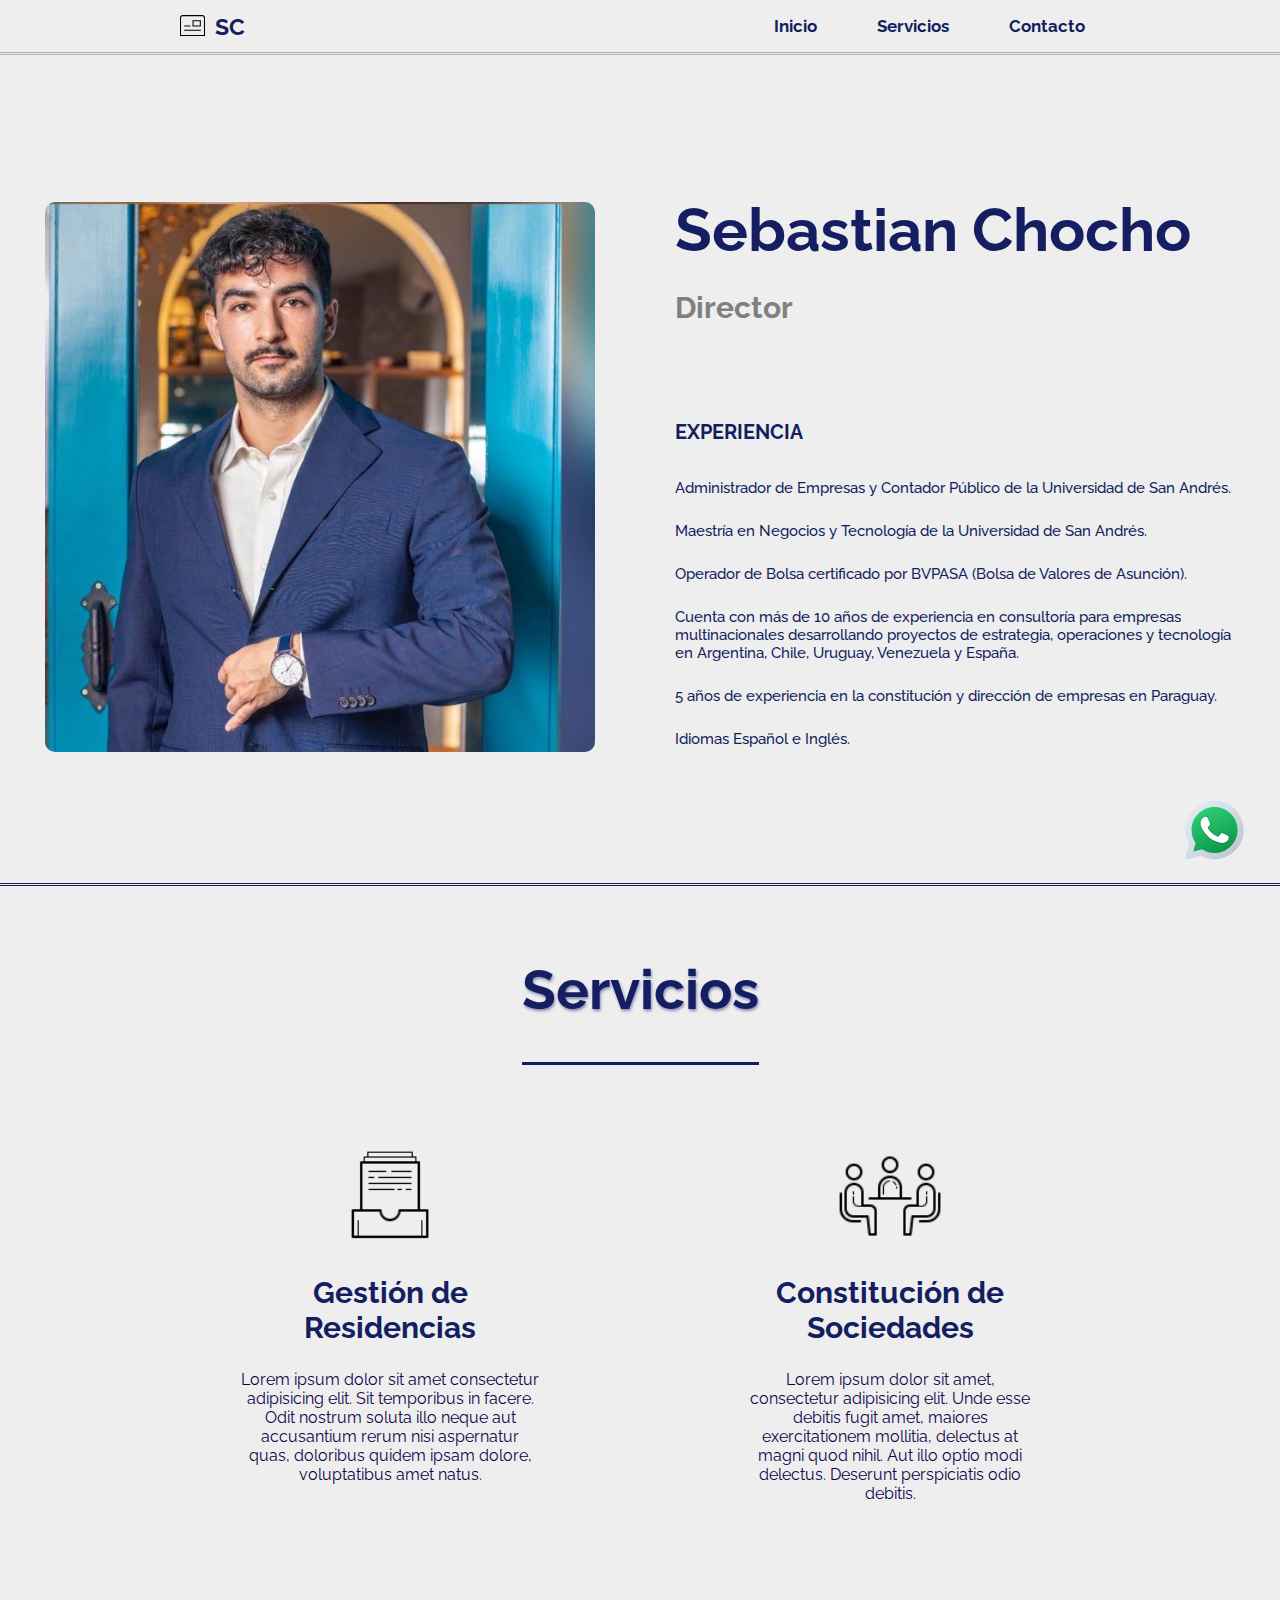
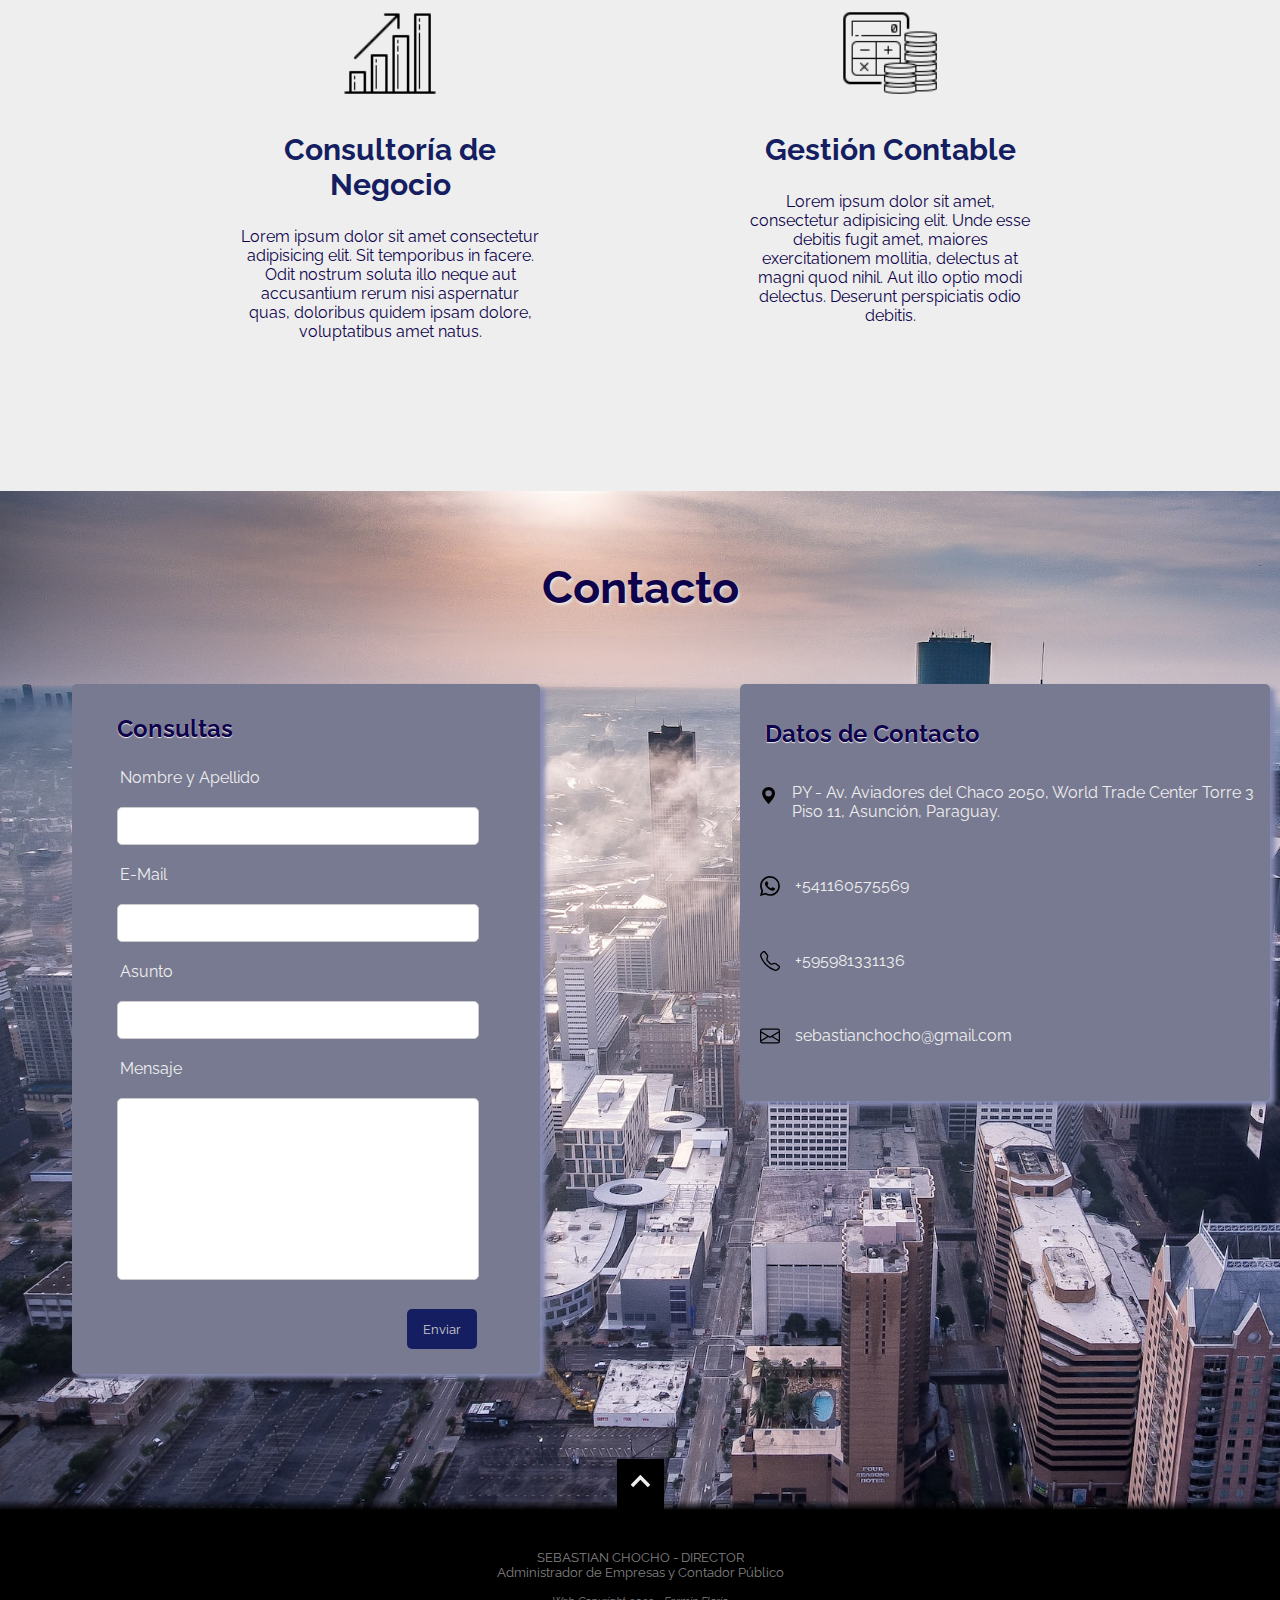
==== index.html @ a3e0e526 "primer commit web sebi" ====
<!DOCTYPE html>
<html lang="es">
	<head>
		<meta charset="UTF-8" />
		<meta http-equiv="X-UA-Compatible" content="IE=edge" />
		<meta name="viewport" content="width=device-width, initial-scale=1.0" />
		<link rel="preconnect" href="https://fonts.googleapis.com" />
		<link rel="preconnect" href="https://fonts.gstatic.com" crossorigin />
		<link
			href="https://fonts.googleapis.com/css2?family=Raleway:ital,wght@0,200;0,300;0,400;0,500;0,600;0,700;1,200;1,600&display=swap"
			rel="stylesheet"
		/>
		<link rel="stylesheet" href="./css/style.css" />
		<title>Sebastian Chocho</title>
	</head>
	<body class="">
		<header class="header">
			<div class="logo_container">
				<svg
					xmlns="http://www.w3.org/2000/svg"
					id="Layer_1"
					data-name="Layer 1"
					viewBox="0 0 24 24"
					width="25"
					height="25"
					class="main_logo"
				>
					<path
						d="M24,22H0V4.5c0-1.378,1.122-2.5,2.5-2.5H21.5c1.378,0,2.5,1.122,2.5,2.5V22ZM1,21H23V4.5c0-.827-.673-1.5-1.5-1.5H2.5c-.827,0-1.5,.673-1.5,1.5V21ZM20,13H12V7h8v6Zm-7-1h6v-4h-6v4Zm-3,0H4v1h6v-1Zm10,4H4v1H20v-1Z"
					/>
				</svg>
				<h3 class="name_header">SC</h3>
			</div>
			<nav>
				<li><a href="#">Inicio</a></li>
				<li><a href="#anchor_service">Servicios</a></li>
				<li><a href="#anchor_contact">Contacto</a></li>
			</nav>
		</header>
		<main>
		<div class="index_about container">
			<div class="index_col_1">
				<div class="index_img">
					<img
						class="img_sebi"
						src="img/img_sebi_2.jpg"
						alt="img_sebi"
					/>
				</div>
			</div>
			<div class="index_col_2">
				<div class="col_2_wrapper">
					<div class="name_wrapper">
						<h1 class="main_name">Sebastian Chocho</h1>
						<h3 class="name_status">Director</h3>
					</div>
					<div class="index_description">
						<p class="description_title">Experiencia</p>
						<p class="resume_text">
							Administrador de Empresas y Contador Público de la
							Universidad de San Andrés.
						</p>
						<p class="resume_text">
							Maestría en Negocios y Tecnología de la Universidad
							de San Andrés.
						</p>
						<p class="resume_text">
							Operador de Bolsa certificado por BVPASA (Bolsa de
							Valores de Asunción).
						</p>
						<p class="resume_text">
							Cuenta con más de 10 años de experiencia en
							consultoría para empresas multinacionales
							desarrollando proyectos de estrategia, operaciones y
							tecnología en Argentina, Chile, Uruguay, Venezuela y
							España.
						</p>
						<p class="resume_text">
							5 años de experiencia en la constitución y dirección
							de empresas en Paraguay.
						</p>

						<p class="resume_text">Idiomas Español e Inglés.</p>
					</div>
				</div>
			</div>

			<a
				href="https://wa.me/541160575569"
				target="_blank"
				id="anchor_service"
			>
				<svg
					class="logo_whatsapp"
					xmlns="http://www.w3.org/2000/svg"
					viewBox="0 0 48 48"
					width="70px"
					height="70px"
					fill-rule="evenodd"
					clip-rule="evenodd"
				>
					<linearGradient
						id="k87TA_gnBJ8uBlK4qfs8ia"
						x1="6.718"
						x2="35.097"
						y1="12.801"
						y2="41.18"
						gradientUnits="userSpaceOnUse"
					>
						<stop offset="0" stop-color="#dfe9f2" />
						<stop offset=".391" stop-color="#d6e0e9" />
						<stop offset="1" stop-color="#bfc8d1" />
					</linearGradient>
					<path
						fill="url(#k87TA_gnBJ8uBlK4qfs8ia)"
						d="M37.848,9.86C34.073,6.083,29.052,4.002,23.709,4C12.693,4,3.727,12.962,3.722,23.979 c-0.001,3.367,0.849,6.685,2.461,9.622L3.598,43.04c-0.094,0.345,0.002,0.713,0.254,0.967c0.19,0.192,0.447,0.297,0.711,0.297 c0.085,0,0.17-0.011,0.254-0.033l9.687-2.54c2.828,1.468,5.998,2.243,9.197,2.244c11.024,0,19.99-8.963,19.995-19.98 C43.698,18.656,41.621,13.636,37.848,9.86z"
					/>
					<linearGradient
						id="k87TA_gnBJ8uBlK4qfs8ib"
						x1="15.389"
						x2="28.863"
						y1="10.726"
						y2="39.265"
						gradientUnits="userSpaceOnUse"
					>
						<stop offset="0" stop-color="#2ecc75" />
						<stop offset="1" stop-color="#0b964a" />
					</linearGradient>
					<path
						fill="url(#k87TA_gnBJ8uBlK4qfs8ib)"
						d="M34.871,12.832c-2.98-2.982-6.941-4.625-11.157-4.626c-8.704,0-15.783,7.076-15.787,15.774 c-0.001,2.981,0.833,5.883,2.413,8.396l0.376,0.597l-1.595,5.821l5.973-1.566l0.577,0.342c2.422,1.438,5.2,2.198,8.032,2.199h0.006 c8.698,0,15.777-7.077,15.78-15.776C39.49,19.778,37.851,15.814,34.871,12.832z"
					/>
					<path
						d="M28.893,33.879c-0.995,0-2.354-0.254-5.087-1.331c-3.06-1.208-6.066-3.83-8.464-7.384l-0.077-0.113 c-0.642-0.857-2.132-3.107-2.132-5.5c0-2.58,1.288-3.953,1.838-4.54l0.085-0.091C15.815,14.089,16.709,14,17.058,14 c0.369,0.004,0.682,0,0.953,0.012c0.654,0.026,1.399,0.215,1.936,1.409l0,0c0.25,0.558,0.676,1.605,1.009,2.426 c0.213,0.527,0.386,0.955,0.439,1.069c0.294,0.586,0.308,1.167,0.036,1.714l-0.065,0.133c-0.128,0.262-0.261,0.533-0.544,0.863 l-0.235,0.282c-0.162,0.197-0.325,0.393-0.47,0.545c0.389,0.641,1.206,1.856,2.331,2.86c1.394,1.241,2.588,1.76,3.229,2.039 c0.127,0.055,0.233,0.102,0.317,0.142c0.405-0.47,1.072-1.271,1.302-1.614c0.77-1.156,1.877-0.755,2.24-0.622 c0.569,0.206,3.323,1.576,3.35,1.589l0.255,0.125c0.419,0.203,0.813,0.394,1.062,0.808c0.395,0.661,0.176,2.073-0.193,3.105 c-0.534,1.503-2.828,2.805-4.054,2.915l-0.226,0.024C29.465,33.855,29.196,33.879,28.893,33.879z M17.216,16 c-0.14,0-0.385-0.058-0.686,0.27l-0.101,0.109c-0.453,0.483-1.297,1.383-1.297,3.172c0,1.843,1.326,3.757,1.732,4.3 c0.027,0.036,0.071,0.101,0.135,0.194c2.175,3.223,4.853,5.582,7.541,6.642c3.384,1.335,4.253,1.234,4.956,1.151l0.278-0.03 c0.609-0.055,2.122-0.951,2.351-1.594c0.209-0.585,0.276-1.087,0.287-1.374c-0.044-0.021-0.092-0.043-0.143-0.067l-0.283-0.139 c-0.637-0.32-2.779-1.366-3.131-1.495c-0.442,0.608-1.262,1.565-1.479,1.814c-0.407,0.467-1.127,0.909-2.229,0.354 c-0.066-0.033-0.156-0.071-0.268-0.12c-0.691-0.301-2.13-0.926-3.763-2.38c-1.469-1.311-2.474-2.904-2.838-3.529 c-0.445-0.761-0.322-1.495,0.366-2.18c0.12-0.12,0.257-0.291,0.397-0.46l0.262-0.314c0.118-0.137,0.161-0.226,0.267-0.441 l0.035-0.071c-0.092-0.204-0.278-0.659-0.502-1.213c-0.323-0.797-0.736-1.815-0.979-2.357v0c-0.065-0.144-0.114-0.215-0.138-0.245 c0.005,0.015-0.029,0.016-0.058,0.014C17.706,16,17.463,16,17.216,16z M32.407,28.615L32.407,28.615L32.407,28.615z M19.642,19.736 L19.642,19.736L19.642,19.736z"
						opacity=".05"
					/>
					<path
						d="M28.889,33.384c-0.846,0-2.155-0.22-4.899-1.302c-2.967-1.17-5.891-3.727-8.233-7.198l-0.087-0.128 c-0.616-0.822-2.037-2.962-2.037-5.206c0-2.382,1.193-3.654,1.703-4.198l0.089-0.096c0.625-0.683,1.351-0.756,1.634-0.756 c0.377,0.003,0.667,0,0.931,0.012c0.492,0.02,1.057,0.124,1.502,1.114l0,0c0.249,0.554,0.671,1.594,1.001,2.409 c0.225,0.555,0.405,1.002,0.452,1.097c0.082,0.165,0.338,0.674,0.039,1.275l-0.067,0.136c-0.125,0.255-0.233,0.476-0.475,0.758 L20.2,21.59c-0.173,0.21-0.346,0.419-0.496,0.569c-0.216,0.215-0.216,0.215-0.13,0.362c0.328,0.563,1.232,1.998,2.541,3.165 c1.453,1.295,2.696,1.834,3.363,2.124c0.144,0.062,0.259,0.113,0.344,0.156c0.293,0.146,0.323,0.116,0.427-0.002 c0.288-0.328,1.168-1.364,1.463-1.807c0.554-0.83,1.269-0.57,1.654-0.431c0.506,0.184,3.039,1.437,3.296,1.566l0.262,0.128 c0.38,0.184,0.68,0.329,0.852,0.614c0.254,0.426,0.149,1.603-0.235,2.681c-0.488,1.371-2.646,2.497-3.628,2.585l-0.239,0.026 C29.441,33.354,29.196,33.384,28.889,33.384z M17.201,15.5c-0.026,0-0.052,0-0.078,0c-0.183,0-0.595,0.031-0.962,0.432l-0.097,0.104 c-0.465,0.496-1.432,1.528-1.432,3.514c0,1.943,1.281,3.864,1.832,4.6c0.025,0.033,0.064,0.09,0.121,0.174 c2.231,3.306,4.991,5.73,7.772,6.828c3.505,1.382,4.445,1.271,5.197,1.183l0.267-0.029c0.693-0.062,2.451-1.013,2.776-1.925 c0.333-0.932,0.347-1.71,0.296-1.877c0.007,0.006-0.232-0.098-0.405-0.182l-0.276-0.136c-0.623-0.313-2.806-1.381-3.188-1.52 c-0.36-0.13-0.361-0.133-0.48,0.046c-0.349,0.521-1.32,1.657-1.542,1.91c-0.642,0.735-1.384,0.359-1.629,0.236 c-0.072-0.036-0.171-0.078-0.293-0.131c-0.668-0.291-2.057-0.895-3.63-2.296c-1.416-1.262-2.387-2.803-2.739-3.407 c-0.476-0.814,0.059-1.347,0.287-1.574c0.13-0.13,0.28-0.313,0.431-0.497l0.255-0.306c0.159-0.186,0.226-0.322,0.336-0.547 l0.07-0.143c0.049-0.098,0.058-0.189-0.04-0.383c-0.052-0.104-0.245-0.578-0.483-1.167c-0.326-0.803-0.741-1.829-0.987-2.374l0,0 c-0.229-0.509-0.363-0.515-0.632-0.525C17.717,15.5,17.461,15.5,17.201,15.5z"
						opacity=".07"
					/>
					<path
						fill="#fff"
						fill-rule="evenodd"
						d="M19.035,15.831c-0.355-0.79-0.729-0.806-1.068-0.82 C17.69,14.999,17.374,15,17.058,15s-0.83,0.119-1.265,0.594c-0.435,0.475-1.661,1.622-1.661,3.956s1.7,4.59,1.937,4.906 c0.237,0.316,3.282,5.259,8.104,7.161c4.007,1.58,4.823,1.266,5.693,1.187c0.87-0.079,2.807-1.147,3.202-2.255 c0.395-1.108,0.395-2.057,0.277-2.255c-0.119-0.198-0.435-0.316-0.909-0.554s-2.807-1.385-3.242-1.543 c-0.435-0.158-0.751-0.237-1.068,0.238c-0.316,0.474-1.225,1.543-1.502,1.859c-0.277,0.317-0.554,0.357-1.028,0.119 c-0.474-0.238-2.002-0.738-3.815-2.354c-1.41-1.257-2.362-2.81-2.639-3.285c-0.277-0.474-0.03-0.731,0.208-0.968 c0.213-0.213,0.474-0.554,0.712-0.831c0.237-0.277,0.316-0.475,0.474-0.791c0.158-0.317,0.079-0.594-0.04-0.831 C20.379,19.115,19.457,16.769,19.035,15.831z"
						clip-rule="evenodd"
					/>
				</svg>
			</a>
		</div>

		<div class="service_container container">
			<div class="service_header_container" id="anchor_service">
				<h1 class="service_header only_bottom">Servicios</h1>
			</div>
			<div class="service_grid">
					<div class="service_wrapper_1 service_wrapper">
						<div class="service_title">
							<img
								class="img_service"
								src="./img/img_residencia1.png"
								alt="img_residencia"
							/>
							<h2 class="service_name">Gestión de Residencias</h2>
						</div>
						<div class="service_info">
							<p class="service_text">
								Lorem ipsum dolor sit amet consectetur
								adipisicing elit. Sit temporibus in facere. Odit
								nostrum soluta illo neque aut accusantium rerum
								nisi aspernatur quas, doloribus quidem ipsam
								dolore, voluptatibus amet natus.
							</p>
						</div>
					</div>
					<div class="service_wrapper_2 service_wrapper">
						<div class="service_title">
							<img
								class="img_service"
								src="./img/img_sociedad.png"
								alt="img_sociedad"
							/>
							<h2 class="service_name">Constitución de Sociedades</h2>
						</div>
						<div class="service_info">
							<p class="service_text">
								Lorem ipsum dolor sit amet, consectetur
								adipisicing elit. Unde esse debitis fugit amet,
								maiores exercitationem mollitia, delectus at
								magni quod nihil. Aut illo optio modi delectus.
								Deserunt perspiciatis odio debitis.
							</p>
						</div>
					</div>
					<div class="service_wrapper_3 service_wrapper">
						<div class="service_title">
							<img
								class="img_service"
								src="./img/img_consultoria.png"
								alt="img_consultoria"
							/>
							<h2 class="service_name">Consultoría de Negocio</h2>
						</div>
						<div class="service_info">
							<p class="service_text">
								Lorem ipsum dolor sit amet consectetur
								adipisicing elit. Sit temporibus in facere. Odit
								nostrum soluta illo neque aut accusantium rerum
								nisi aspernatur quas, doloribus quidem ipsam
								dolore, voluptatibus amet natus.
							</p>
						</div>
					</div>
					<div class="service_wrapper_4 service_wrapper">
						<div class="service_title">
							<img
								class="img_service"
								src="./img/img_gestion_contable.png"
								alt="img_contable"
							/>
							<h2 class="service_name">Gestión Contable</h2>
						</div>
						<div class="service_info">
							<p class="service_text">
								Lorem ipsum dolor sit amet, consectetur
								adipisicing elit. Unde esse debitis fugit amet,
								maiores exercitationem mollitia, delectus at
								magni quod nihil. Aut illo optio modi delectus.
								Deserunt perspiciatis odio debitis.
							</p>
						</div>
					</div>
				</div>
			</div>
		</div>
		<div class="contact_container container is_full_bleed" id="anchor_contact">
			<div class="contact_title_container" >
				<h1 class="contact_title only_bottom">Contacto</h1>
			</div>
			<div class="contact_form">
				<form action="send_email.php" method="post">
					<h2 class="contact_data_title2">Consultas</h2>
					<label for="name">Nombre y Apellido</label>
					<input
						class="field"
						type="text"
						id="name"
						name="name"
						required
					/>
					<label for="email">E-Mail</label>
					<input
						class="field"
						type="email"
						id="email"
						name="email"
						required
					/>
					<label for="subject">Asunto</label>
					<input
						class="field"
						type="text"
						id="subject"
						name="subject"
						required
					/>
					<label for="message">Mensaje</label>
					<textarea
						class="field"
						name="message"
						id="message"
						cols="30"
						rows="10"
					></textarea>
					<div class="btn_wrapper">
						<button class="btn" type="submit">Enviar</button>
					</div>
				</form>
			</div>
			<div class="contact_adress">
				<div class="adress_wrapper">
					<h2 class="contact_data_title">Datos de Contacto</h2>
					<div class="contact_info">
						<svg
							xmlns="http://www.w3.org/2000/svg"
							width="25"
							height="25"
							fill="currentColor"
							class="bi bi-geo-alt-fill"
							viewBox="0 0 16 16"
						>
							<path
								d="M8 16s6-5.686 6-10A6 6 0 0 0 2 6c0 4.314 6 10 6 10zm0-7a3 3 0 1 1 0-6 3 3 0 0 1 0 6z"
							/>
						</svg>
						<p>
							PY - Av. Aviadores del Chaco 2050, World Trade
							Center Torre 3 Piso 11, Asunción, Paraguay.
						</p>
					</div>
					<div class="contact_info">
						<svg
							xmlns="http://www.w3.org/2000/svg"
							width="20"
							height="20"
							fill="currentColor"
							class="bi bi-whatsapp"
							viewBox="0 0 16 16"
						>
							<path
								d="M13.601 2.326A7.854 7.854 0 0 0 7.994 0C3.627 0 .068 3.558.064 7.926c0 1.399.366 2.76 1.057 3.965L0 16l4.204-1.102a7.933 7.933 0 0 0 3.79.965h.004c4.368 0 7.926-3.558 7.93-7.93A7.898 7.898 0 0 0 13.6 2.326zM7.994 14.521a6.573 6.573 0 0 1-3.356-.92l-.24-.144-2.494.654.666-2.433-.156-.251a6.56 6.56 0 0 1-1.007-3.505c0-3.626 2.957-6.584 6.591-6.584a6.56 6.56 0 0 1 4.66 1.931 6.557 6.557 0 0 1 1.928 4.66c-.004 3.639-2.961 6.592-6.592 6.592zm3.615-4.934c-.197-.099-1.17-.578-1.353-.646-.182-.065-.315-.099-.445.099-.133.197-.513.646-.627.775-.114.133-.232.148-.43.05-.197-.1-.836-.308-1.592-.985-.59-.525-.985-1.175-1.103-1.372-.114-.198-.011-.304.088-.403.087-.088.197-.232.296-.346.1-.114.133-.198.198-.33.065-.134.034-.248-.015-.347-.05-.099-.445-1.076-.612-1.47-.16-.389-.323-.335-.445-.34-.114-.007-.247-.007-.38-.007a.729.729 0 0 0-.529.247c-.182.198-.691.677-.691 1.654 0 .977.71 1.916.81 2.049.098.133 1.394 2.132 3.383 2.992.47.205.84.326 1.129.418.475.152.904.129 1.246.08.38-.058 1.171-.48 1.338-.943.164-.464.164-.86.114-.943-.049-.084-.182-.133-.38-.232z"
							/>
						</svg>
						<a href="https://wa.me/541160575569" target="_blank">
							<p>+541160575569</p>
						</a>
					</div>
					<div class="contact_info">
						<svg
							xmlns="http://www.w3.org/2000/svg"
							width="20"
							height="20"
							fill="currentColor"
							class="bi bi-telephone"
							viewBox="0 0 16 16"
						>
							<path
								d="M3.654 1.328a.678.678 0 0 0-1.015-.063L1.605 2.3c-.483.484-.661 1.169-.45 1.77a17.568 17.568 0 0 0 4.168 6.608 17.569 17.569 0 0 0 6.608 4.168c.601.211 1.286.033 1.77-.45l1.034-1.034a.678.678 0 0 0-.063-1.015l-2.307-1.794a.678.678 0 0 0-.58-.122l-2.19.547a1.745 1.745 0 0 1-1.657-.459L5.482 8.062a1.745 1.745 0 0 1-.46-1.657l.548-2.19a.678.678 0 0 0-.122-.58L3.654 1.328zM1.884.511a1.745 1.745 0 0 1 2.612.163L6.29 2.98c.329.423.445.974.315 1.494l-.547 2.19a.678.678 0 0 0 .178.643l2.457 2.457a.678.678 0 0 0 .644.178l2.189-.547a1.745 1.745 0 0 1 1.494.315l2.306 1.794c.829.645.905 1.87.163 2.611l-1.034 1.034c-.74.74-1.846 1.065-2.877.702a18.634 18.634 0 0 1-7.01-4.42 18.634 18.634 0 0 1-4.42-7.009c-.362-1.03-.037-2.137.703-2.877L1.885.511z"
							/>
						</svg>
						<p>+595981331136</p>
					</div>
					<div class="contact_info">
						<svg
							xmlns="http://www.w3.org/2000/svg"
							width="20"
							height="20"
							fill="currentColor"
							class="bi bi-envelope"
							viewBox="0 0 16 16"
						>
							<path
								d="M0 4a2 2 0 0 1 2-2h12a2 2 0 0 1 2 2v8a2 2 0 0 1-2 2H2a2 2 0 0 1-2-2V4Zm2-1a1 1 0 0 0-1 1v.217l7 4.2 7-4.2V4a1 1 0 0 0-1-1H2Zm13 2.383-4.708 2.825L15 11.105V5.383Zm-.034 6.876-5.64-3.471L8 9.583l-1.326-.795-5.64 3.47A1 1 0 0 0 2 13h12a1 1 0 0 0 .966-.741ZM1 11.105l4.708-2.897L1 5.383v5.722Z"
							/>
						</svg>
						<p>sebastianchocho@gmail.com</p>
					</div>
				</div>
			</div>
			<div class="top_arrow">
				<a href="#top" class="anchor_arrow">
					<svg
						xmlns="http://www.w3.org/2000/svg"
						width="35"
						height="35"
						viewBox="0 0 20 20"
						class="arrow_svg"
					>
						<path
							d="M20,0H0V20H20ZM12.646,14.166l-1.389,1.439L5.52,10.076l5.729-5.657,1.4,1.424L8.382,10.058Z"
						/>
					</svg>
				</a>
			</div>
		</div>
		<footer class="footer">
			<div class="footer_info">
				<h5 class="footer_text">SEBASTIAN CHOCHO - DIRECTOR</h5>
				<h5 class="footer_text">
					Administrador de Empresas y Contador Público
				</h5>
				<p class="copyright">Web Copyright 2023 - Fermin Florio</p>
			</div>
		</footer>
	</main>
	</body>
</html>
---- css/style.css ----
html {
	scroll-behavior: smooth;
}
body {
	background-color: #eeeeee;
}
* {
	margin: 0px;
	padding: 0px;
	font-family: "Raleway", sans-serif;
}

.container {
	max-width: 1560px;
	margin: 0 auto;
	padding: 0 35px;
}
.is_full_bleed {
	padding: 0;
	max-width: inherit;
}
a {
	text-decoration: none;
	color: #141e61;
}
a:hover {
	color: #787a91;
}

li {
	list-style: none;
	padding-left: 15px;
	padding-right: 15px;
	font-size: 17px;
	color: #141e61;
	font-weight: bold;
}
textarea {
	resize: none;
}
label {
	display: block;
}
input {
	display: block;
}
nav {
	display: flex;
	margin-left: auto;
	gap: 30px;
	padding-right: 180px;
}

p {
	color: #eeeeee;
}

.header {
	display: flex;
	align-items: center;
	background-color: #eeeeee;
	border-style: double;
	border-color: white white rgb(177, 177, 177) white;
	border-top: 0;
	border-right: 0;
	border-left: 0;
	position: sticky;
	top: 0;
	z-index: 1;
	height: 52px;
}

.name_header {
	font-size: 23px;
	padding-left: 10px;
	color: #141e61;
	align-self: end;
}
.logo_container {
	display: flex;
}
.main_logo {
	padding-left: 180px;
}

.index_about {
	display: grid;
	grid-template-columns: 1fr 1fr;
	gap: 70px;
	padding-top: 140px;
	padding-bottom: 50px;
	background-color: #eeeeee;
}
.index_col_1 {
	text-align: center;
	align-self: center;
}

.index_col_2 {
	text-align: center;
	align-self: center;
	display: flex;
	flex-direction: column;
}
.col_2_wrapper {
	display: flex;
	flex-direction: column;
	gap: 95px;
}

.service_container {
	grid-area: service_container;
	display: grid;
	grid-template-columns: 1fr 1fr;
	grid-template-rows: 250px auto;
	grid-template-areas:
		"service_header_container service_header_container"
		"service_grid service_grid";
	background-color: #eeeeee;
	border-style: double;
	border-color: #141e61;
	border-bottom: 0;
	border-right: 0;
	border-left: 0;
	margin-bottom: 150px;
}

.service_header_container {
	grid-area: service_header_container;
	display: flex;
	justify-content: center;
	align-self: center;
}

.service_grid {
	grid-area: service_grid;
	display: grid;
	grid-template-columns: 1fr 1fr;
	grid-template-areas:
		"service_wrapper_1 service_wrapper_2"
		"service_wrapper_3 service_wrapper_4";
	gap: 90px;
	padding: 0 150px;
}
.service_wrapper_1 {
	grid-area: service_wrapper_1;
}
.service_wrapper_2 {
	grid-area: service_wrapper_2;
}
.service_wrapper_3 {
	grid-area: service_wrapper_3;
}
.service_wrapper_4 {
	grid-area: service_wrapper_4;
}
.service_wrapper {
	max-width: 300px;
	justify-self: center;
}

.contact_container {
	grid-area: contact_container;
}
.footer {
	grid-area: footer;
}

.img_sebi {
	height: 550px;
	align-self: center;
	border-radius: 10px;
}
.main_name {
	font-size: 60px;
	color: #141e61;
	padding-bottom: 25px;
}
.name_wrapper {
	text-align: start;
}

.name_status {
	font-size: 30px;
	color: grey;
}

.index_description {
	display: flex;
	flex-direction: column;
	text-align: start;
	gap: 10px;
}
.description_title {
	font-size: 20px;
	text-transform: uppercase;
	font-weight: bold;
	color: #141e61;
	padding-bottom: 25px;
}
.resume_text {
	font-size: 15px;
	font-weight: 500;
	color: #141e61;
	padding-bottom: 15px;
}

.service_header {
	font-size: 55px;
	color: #141e61;
	text-shadow: 1px 2px 3px rgb(134 138 178);
	border: 10px solid;
	border-width: 3px;
	padding-bottom: 40px;
}
.only_bottom {
	border-left: 0;
	border-right: 0;
	border-top: 0;
}

.service_title {
	color: #141e61;
	text-align: center;
	font-weight: bold;
	padding-bottom: 25px;
}

.img_service {
	height: 120px;
}

.service_name {
	font-size: 30px;
	padding-top: 15px;
}

.service_text {
	text-align: center;
	color: #0f044c;
}

.contact_container {
	display: grid;
	grid-template-columns: 1fr 1fr;
	grid-template-areas:
		"contact_title_container contact_title_container"
		"contact_form contact_adress"
		"top_arrow top_arrow";
	background-image: url(../img/img_ciudad.jpg);
	background-repeat: no-repeat;
	background-size: cover;
	position: relative;
}
.contact_container::after {
	content: "";
	position: absolute;
	bottom: 0;
	width: 100%;
	height: 10px;
	background: linear-gradient(
		360deg,
		rgba(0, 0, 0, 1) 0%,
		rgba(0, 0, 0, 0) 100%
	);
}
.contact_adress {
	grid-area: contact_adress;
	display: flex;
	flex-direction: column;
	align-items: flex-start;
	padding-left: 100px;
}
.contact_form {
	grid-area: contact_form;
	display: flex;
	flex-direction: column;
	align-items: flex-end;
	padding-right: 100px;
}
.contact_title_container {
	grid-area: contact_title_container;
	display: flex;
	justify-content: center;
	align-self: center;
	padding: 70px 0px 70px 0px;
}
.contact_title {
	font-size: 45px;
	color: #0f044c;
	text-shadow: 1px 2px 3px #eeeeee;
}

.contact_data_title {
	color: #0f044c;
	text-shadow: 0.3px 0.8px 1px #eeeeee;
	padding: 20px 0px 20px 10px;
}
.contact_data_title2 {
	color: #0f044c;
	text-shadow: 0.3px 0.8px 1px #eeeeee;
	padding: 10px 0px 5px 0px;
}

.top_arrow {
	grid-area: top_arrow;
	text-align: center;
	display: flex;
	justify-content: center;
	align-self: flex-end;
	padding-top: 85px;
}

.arrow_svg {
	transform: rotate(90deg);
	fill: black;
	background-color: #eeeeee;
	border-style: solid;
	border-color: black;
}
.anchor_arrow {
	border-style: solid;
	border-color: black;
	background-color: black;
}

.contact__data_title {
	padding: 60px 0px 75px 0px;
	align-self: center;
	color: #141e61;
}

.adress_wrapper {
	background-color: #787a91;
	width: 500px;
	padding: 15px;
	border-radius: 5px;
	box-shadow: 5px 4px 5px rgb(134, 138, 178);
}

.contact_info {
	display: flex;
	gap: 15px;
	padding: 15px 0px 40px 5px;
}

form {
	background-color: #787a91;
	width: 420px;
	height: 645px;
	padding: 20px 3px 25px 45px;
	border-radius: 5px;
	box-shadow: 5px 4px 5px rgb(134, 138, 178);
}

input {
	border: 0;
	outline: none;
	padding: 10px;
}
textarea {
	border: 0;
	outline: none;
	padding: 10px;
}
button {
	border: 0;
	outline: none;
}

label {
	padding: 20px 15px 20px 3px;
	color: #eeeeee;
}

.btn {
	display: block;
	height: 40px;
	width: 70px;
	border-radius: 5px;
	text-decoration: none;
	color: #ccc;
	background-color: #141e61;
}
.btn_wrapper {
	display: flex;
	justify-content: right;
	padding-top: 25px;
	padding-right: 60px;
}

.btn:hover {
	background-color: #2f58cd;
}

.field {
	border: solid 1px #ccc;
	border-radius: 5px;
	width: 340px;
}

.field:focus {
	border-color: blueviolet;
}

.footer {
	background-color: black;
}

.footer_info {
	display: flex;
	justify-content: center;
	flex-direction: column;
	align-items: center;
	text-align: center;
	padding-top: 40px;
}
.footer_text {
	color: grey;
	font-weight: 400;
}
.copyright {
	color: grey;
	font-size: 11px;
	font-style: italic;
	padding-top: 15px;
}

.logo_whatsapp {
	z-index: 1;
	position: fixed;
	right: 0%;
	bottom: 0%;
	padding-right: 30px;
	padding-bottom: 35px;
}

@media (min-width: 1560px) {
	.main_content {
		padding: 0;
	}
}
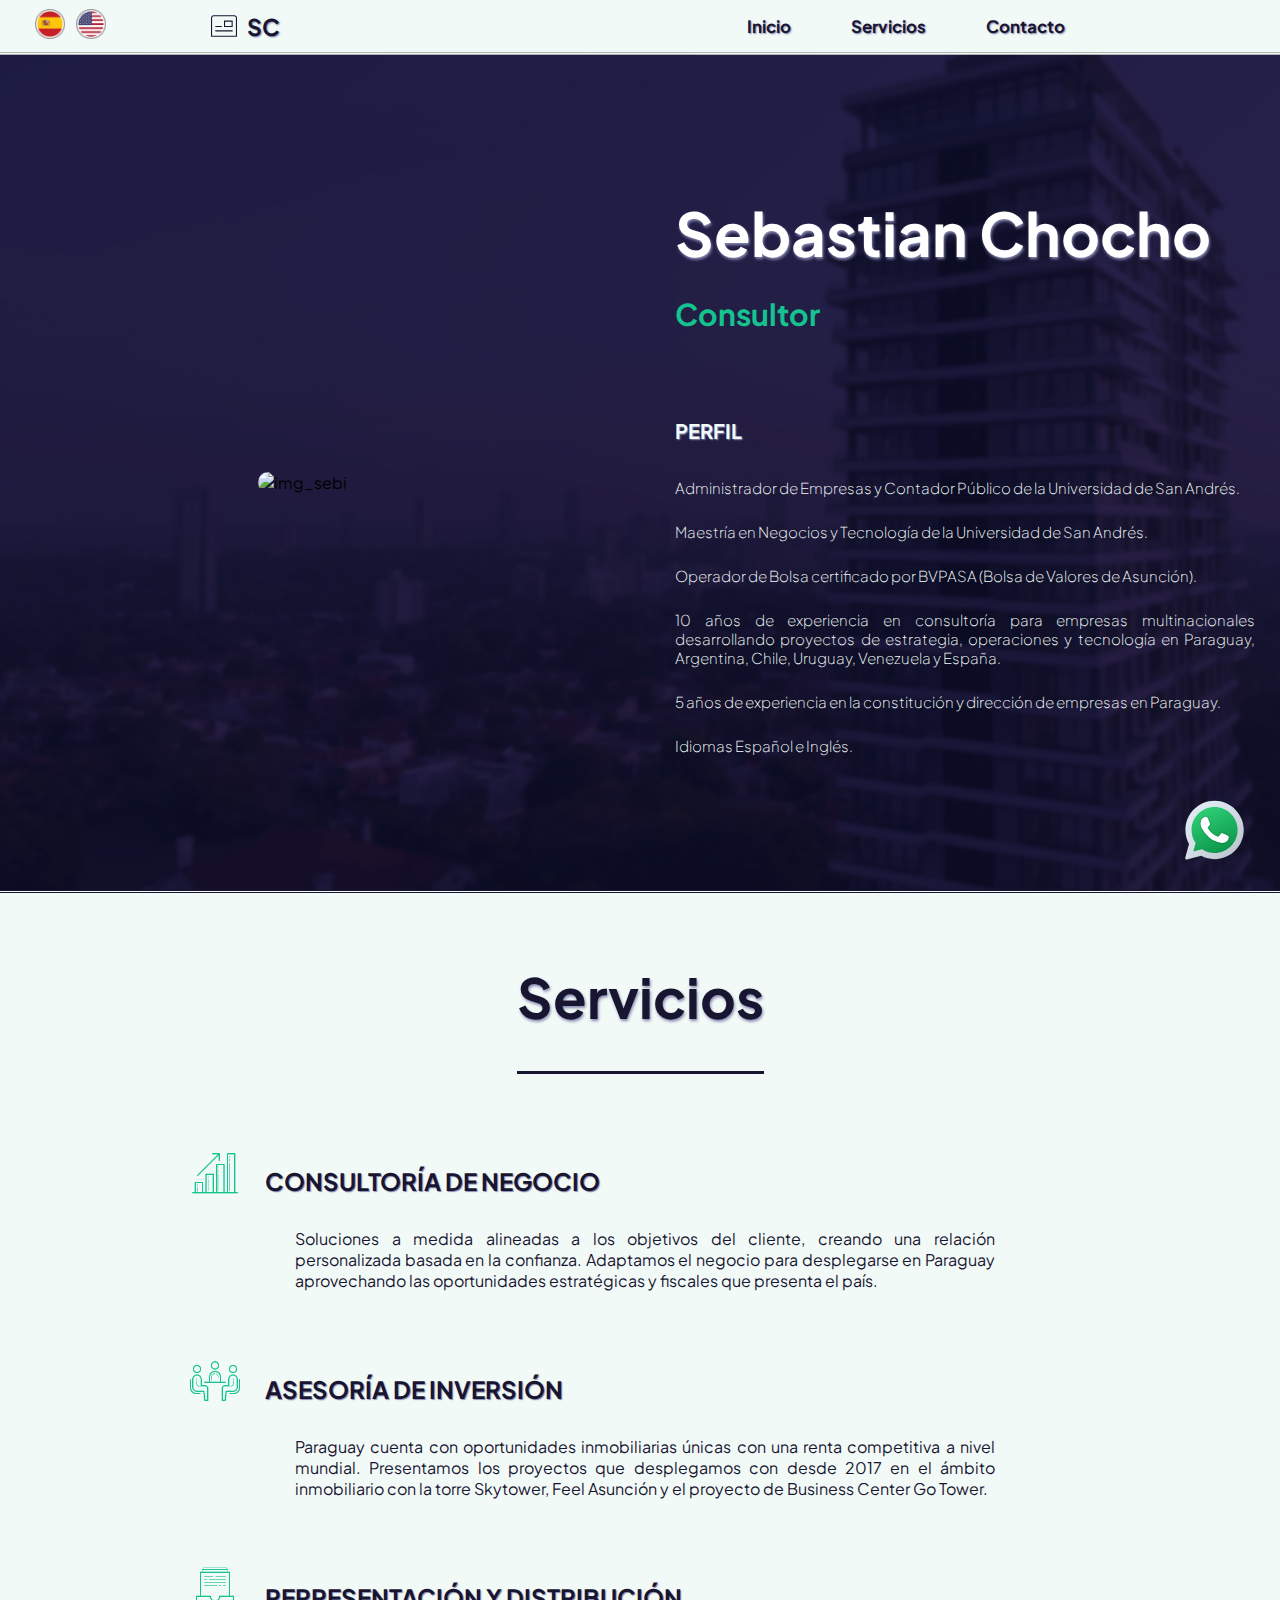
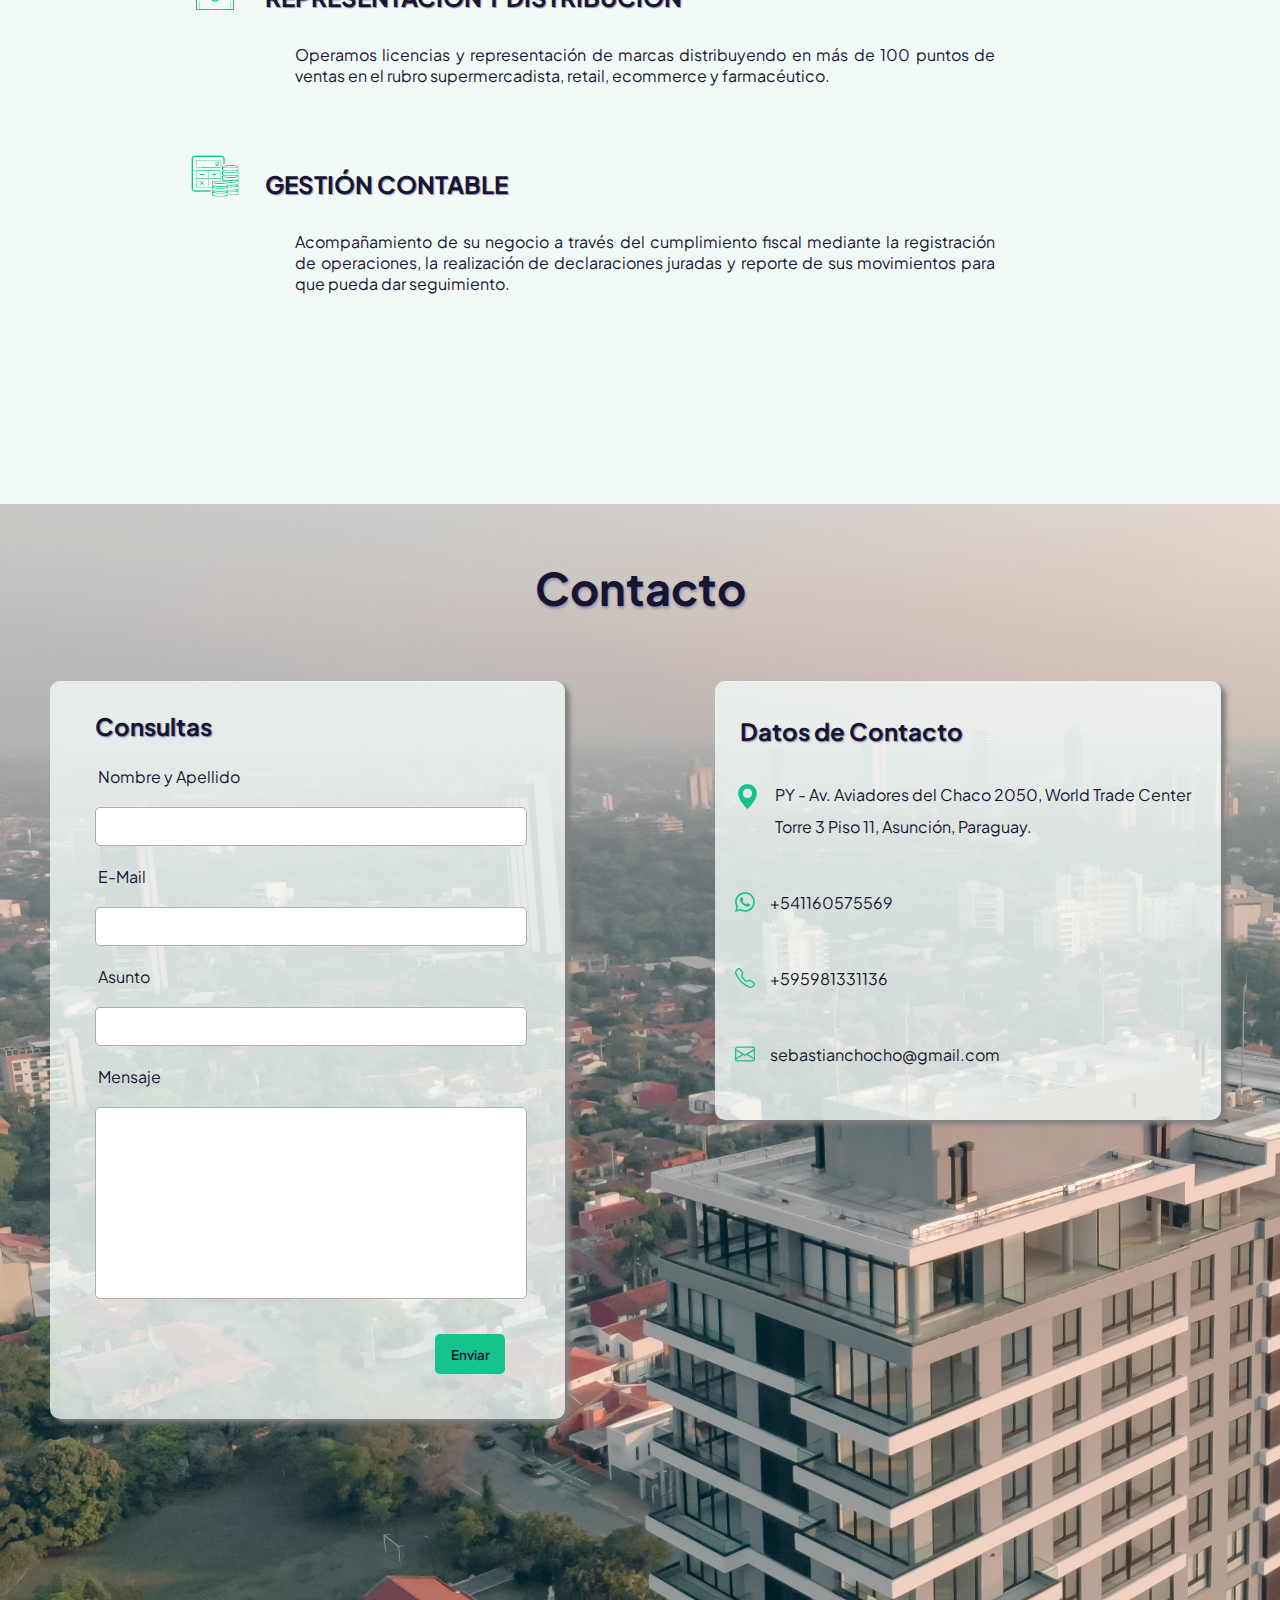
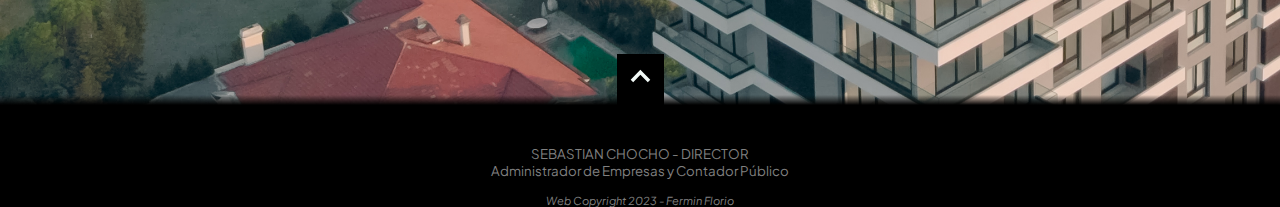
==== commit 11ffecd5: "web final chocho" ====
--- a/index.html
+++ b/index.html
@@ -4,32 +4,61 @@
 		<meta charset="UTF-8" />
 		<meta http-equiv="X-UA-Compatible" content="IE=edge" />
 		<meta name="viewport" content="width=device-width, initial-scale=1.0" />
+		<meta
+			name="description"
+			content="Administrador de Empresas y Contador Publico, Servicios Financieros"
+		/>
+		<meta
+			name="keywords"
+			content="empresas, administracion, negocios, asesoria, acciones, consultoria, contaduria,  consultora de negocio, gestion contable, asesoria de inversion, representacion de marcas,"
+		/>
 		<link rel="preconnect" href="https://fonts.googleapis.com" />
 		<link rel="preconnect" href="https://fonts.gstatic.com" crossorigin />
 		<link
-			href="https://fonts.googleapis.com/css2?family=Raleway:ital,wght@0,200;0,300;0,400;0,500;0,600;0,700;1,200;1,600&display=swap"
+			href="https://fonts.googleapis.com/css2?family=Plus+Jakarta+Sans:ital,wght@0,200;0,300;0,400;0,500;0,600;0,700;0,800;1,200;1,300;1,400;1,500;1,600;1,700;1,800&display=swap"
 			rel="stylesheet"
 		/>
-		<link rel="stylesheet" href="./css/style.css" />
+		<link rel="stylesheet" href="./css/main.css" />
+		<link rel="stylesheet" href="./css/index.css" />
+		<link rel="stylesheet" href="./css/service.css" />
+		<link rel="stylesheet" href="./css/contact.css" />
 		<title>Sebastian Chocho</title>
 	</head>
 	<body class="">
 		<header class="header">
-			<div class="logo_container">
-				<svg
-					xmlns="http://www.w3.org/2000/svg"
-					id="Layer_1"
-					data-name="Layer 1"
-					viewBox="0 0 24 24"
-					width="25"
-					height="25"
-					class="main_logo"
-				>
-					<path
-						d="M24,22H0V4.5c0-1.378,1.122-2.5,2.5-2.5H21.5c1.378,0,2.5,1.122,2.5,2.5V22ZM1,21H23V4.5c0-.827-.673-1.5-1.5-1.5H2.5c-.827,0-1.5,.673-1.5,1.5V21ZM20,13H12V7h8v6Zm-7-1h6v-4h-6v4Zm-3,0H4v1h6v-1Zm10,4H4v1H20v-1Z"
-					/>
-				</svg>
-				<h3 class="name_header">SC</h3>
+			<div class="header_left_container">
+				<div class="flag_wrapper">
+					<a href="#">
+						<img
+							class="language_icon spanish"
+							src="./img/icon_spanish.png"
+							alt="icon_spanish"
+						/>
+					</a>
+					<a href="./eng/index_eng.html">
+						<img
+							class="language_icon english"
+							src="./img/icon_english.png"
+							alt="icon_english"
+						/>
+					</a>
+				</div>
+				<div class="logo_wrapper">
+					<svg
+						xmlns="http://www.w3.org/2000/svg"
+						id="Layer_1"
+						data-name="Layer 1"
+						viewBox="0 0 24 24"
+						width="26"
+						height="26"
+						class="main_logo"
+					>
+						<path
+							d="M24,22H0V4.5c0-1.378,1.122-2.5,2.5-2.5H21.5c1.378,0,2.5,1.122,2.5,2.5V22ZM1,21H23V4.5c0-.827-.673-1.5-1.5-1.5H2.5c-.827,0-1.5,.673-1.5,1.5V21ZM20,13H12V7h8v6Zm-7-1h6v-4h-6v4Zm-3,0H4v1h6v-1Zm10,4H4v1H20v-1Z"
+						/>
+					</svg>
+					<h3 class="name_header">SC</h3>
+				</div>
 			</div>
 			<nav>
 				<li><a href="#">Inicio</a></li>
@@ -38,137 +67,138 @@
 			</nav>
 		</header>
 		<main>
-		<div class="index_about container">
-			<div class="index_col_1">
-				<div class="index_img">
-					<img
-						class="img_sebi"
-						src="img/img_sebi_2.jpg"
-						alt="img_sebi"
-					/>
-				</div>
-			</div>
-			<div class="index_col_2">
-				<div class="col_2_wrapper">
-					<div class="name_wrapper">
-						<h1 class="main_name">Sebastian Chocho</h1>
-						<h3 class="name_status">Director</h3>
-					</div>
-					<div class="index_description">
-						<p class="description_title">Experiencia</p>
-						<p class="resume_text">
-							Administrador de Empresas y Contador Público de la
-							Universidad de San Andrés.
-						</p>
-						<p class="resume_text">
-							Maestría en Negocios y Tecnología de la Universidad
-							de San Andrés.
-						</p>
-						<p class="resume_text">
-							Operador de Bolsa certificado por BVPASA (Bolsa de
-							Valores de Asunción).
-						</p>
-						<p class="resume_text">
-							Cuenta con más de 10 años de experiencia en
-							consultoría para empresas multinacionales
-							desarrollando proyectos de estrategia, operaciones y
-							tecnología en Argentina, Chile, Uruguay, Venezuela y
-							España.
-						</p>
-						<p class="resume_text">
-							5 años de experiencia en la constitución y dirección
-							de empresas en Paraguay.
-						</p>
+			<div class="index_about container is_full_bleed">
+				<div class="index_col_1">
+					<div class="index_img">
+						<img
+							class="img_sebi"
+							src="img/img_sebi_white2.jpg"
+							alt="img_sebi"
+						/>
+					</div>
+				</div>
+				<div class="index_col_2">
+					<div class="col_2_wrapper">
+						<div class="name_wrapper">
+							<h1 class="main_name">Sebastian Chocho</h1>
+							<h3 class="name_status">Consultor</h3>
+						</div>
+						<div class="index_description">
+							<p class="description_title">Perfil</p>
+							<p class="resume_text">
+								Administrador de Empresas y Contador Público de
+								la Universidad de San Andrés.
+							</p>
+							<p class="resume_text">
+								Maestría en Negocios y Tecnología de la
+								Universidad de San Andrés.
+							</p>
+							<p class="resume_text">
+								Operador de Bolsa certificado por BVPASA (Bolsa
+								de Valores de Asunción).
+							</p>
+							<p class="resume_text resume_padd">
+								10 años de experiencia en consultoría para
+								empresas multinacionales desarrollando proyectos
+								de estrategia, operaciones y tecnología en
+								Paraguay, Argentina, Chile, Uruguay, Venezuela y
+								España.
+							</p>
+							<p class="resume_text">
+								5 años de experiencia en la constitución y
+								dirección de empresas en Paraguay.
+							</p>
 
-						<p class="resume_text">Idiomas Español e Inglés.</p>
-					</div>
-				</div>
+							<p class="resume_text">Idiomas Español e Inglés.</p>
+						</div>
+					</div>
+				</div>
+
+				<a
+					href="https://wa.me/541160575569"
+					target="_blank"
+					id="anchor_service"
+				>
+					<svg
+						class="logo_whatsapp"
+						xmlns="http://www.w3.org/2000/svg"
+						viewBox="0 0 48 48"
+						width="70px"
+						height="70px"
+						fill-rule="evenodd"
+						clip-rule="evenodd"
+					>
+						<linearGradient
+							id="k87TA_gnBJ8uBlK4qfs8ia"
+							x1="6.718"
+							x2="35.097"
+							y1="12.801"
+							y2="41.18"
+							gradientUnits="userSpaceOnUse"
+						>
+							<stop offset="0" stop-color="#dfe9f2" />
+							<stop offset=".391" stop-color="#d6e0e9" />
+							<stop offset="1" stop-color="#bfc8d1" />
+						</linearGradient>
+						<path
+							fill="url(#k87TA_gnBJ8uBlK4qfs8ia)"
+							d="M37.848,9.86C34.073,6.083,29.052,4.002,23.709,4C12.693,4,3.727,12.962,3.722,23.979 c-0.001,3.367,0.849,6.685,2.461,9.622L3.598,43.04c-0.094,0.345,0.002,0.713,0.254,0.967c0.19,0.192,0.447,0.297,0.711,0.297 c0.085,0,0.17-0.011,0.254-0.033l9.687-2.54c2.828,1.468,5.998,2.243,9.197,2.244c11.024,0,19.99-8.963,19.995-19.98 C43.698,18.656,41.621,13.636,37.848,9.86z"
+						/>
+						<linearGradient
+							id="k87TA_gnBJ8uBlK4qfs8ib"
+							x1="15.389"
+							x2="28.863"
+							y1="10.726"
+							y2="39.265"
+							gradientUnits="userSpaceOnUse"
+						>
+							<stop offset="0" stop-color="#2ecc75" />
+							<stop offset="1" stop-color="#0b964a" />
+						</linearGradient>
+						<path
+							fill="url(#k87TA_gnBJ8uBlK4qfs8ib)"
+							d="M34.871,12.832c-2.98-2.982-6.941-4.625-11.157-4.626c-8.704,0-15.783,7.076-15.787,15.774 c-0.001,2.981,0.833,5.883,2.413,8.396l0.376,0.597l-1.595,5.821l5.973-1.566l0.577,0.342c2.422,1.438,5.2,2.198,8.032,2.199h0.006 c8.698,0,15.777-7.077,15.78-15.776C39.49,19.778,37.851,15.814,34.871,12.832z"
+						/>
+						<path
+							d="M28.893,33.879c-0.995,0-2.354-0.254-5.087-1.331c-3.06-1.208-6.066-3.83-8.464-7.384l-0.077-0.113 c-0.642-0.857-2.132-3.107-2.132-5.5c0-2.58,1.288-3.953,1.838-4.54l0.085-0.091C15.815,14.089,16.709,14,17.058,14 c0.369,0.004,0.682,0,0.953,0.012c0.654,0.026,1.399,0.215,1.936,1.409l0,0c0.25,0.558,0.676,1.605,1.009,2.426 c0.213,0.527,0.386,0.955,0.439,1.069c0.294,0.586,0.308,1.167,0.036,1.714l-0.065,0.133c-0.128,0.262-0.261,0.533-0.544,0.863 l-0.235,0.282c-0.162,0.197-0.325,0.393-0.47,0.545c0.389,0.641,1.206,1.856,2.331,2.86c1.394,1.241,2.588,1.76,3.229,2.039 c0.127,0.055,0.233,0.102,0.317,0.142c0.405-0.47,1.072-1.271,1.302-1.614c0.77-1.156,1.877-0.755,2.24-0.622 c0.569,0.206,3.323,1.576,3.35,1.589l0.255,0.125c0.419,0.203,0.813,0.394,1.062,0.808c0.395,0.661,0.176,2.073-0.193,3.105 c-0.534,1.503-2.828,2.805-4.054,2.915l-0.226,0.024C29.465,33.855,29.196,33.879,28.893,33.879z M17.216,16 c-0.14,0-0.385-0.058-0.686,0.27l-0.101,0.109c-0.453,0.483-1.297,1.383-1.297,3.172c0,1.843,1.326,3.757,1.732,4.3 c0.027,0.036,0.071,0.101,0.135,0.194c2.175,3.223,4.853,5.582,7.541,6.642c3.384,1.335,4.253,1.234,4.956,1.151l0.278-0.03 c0.609-0.055,2.122-0.951,2.351-1.594c0.209-0.585,0.276-1.087,0.287-1.374c-0.044-0.021-0.092-0.043-0.143-0.067l-0.283-0.139 c-0.637-0.32-2.779-1.366-3.131-1.495c-0.442,0.608-1.262,1.565-1.479,1.814c-0.407,0.467-1.127,0.909-2.229,0.354 c-0.066-0.033-0.156-0.071-0.268-0.12c-0.691-0.301-2.13-0.926-3.763-2.38c-1.469-1.311-2.474-2.904-2.838-3.529 c-0.445-0.761-0.322-1.495,0.366-2.18c0.12-0.12,0.257-0.291,0.397-0.46l0.262-0.314c0.118-0.137,0.161-0.226,0.267-0.441 l0.035-0.071c-0.092-0.204-0.278-0.659-0.502-1.213c-0.323-0.797-0.736-1.815-0.979-2.357v0c-0.065-0.144-0.114-0.215-0.138-0.245 c0.005,0.015-0.029,0.016-0.058,0.014C17.706,16,17.463,16,17.216,16z M32.407,28.615L32.407,28.615L32.407,28.615z M19.642,19.736 L19.642,19.736L19.642,19.736z"
+							opacity=".05"
+						/>
+						<path
+							d="M28.889,33.384c-0.846,0-2.155-0.22-4.899-1.302c-2.967-1.17-5.891-3.727-8.233-7.198l-0.087-0.128 c-0.616-0.822-2.037-2.962-2.037-5.206c0-2.382,1.193-3.654,1.703-4.198l0.089-0.096c0.625-0.683,1.351-0.756,1.634-0.756 c0.377,0.003,0.667,0,0.931,0.012c0.492,0.02,1.057,0.124,1.502,1.114l0,0c0.249,0.554,0.671,1.594,1.001,2.409 c0.225,0.555,0.405,1.002,0.452,1.097c0.082,0.165,0.338,0.674,0.039,1.275l-0.067,0.136c-0.125,0.255-0.233,0.476-0.475,0.758 L20.2,21.59c-0.173,0.21-0.346,0.419-0.496,0.569c-0.216,0.215-0.216,0.215-0.13,0.362c0.328,0.563,1.232,1.998,2.541,3.165 c1.453,1.295,2.696,1.834,3.363,2.124c0.144,0.062,0.259,0.113,0.344,0.156c0.293,0.146,0.323,0.116,0.427-0.002 c0.288-0.328,1.168-1.364,1.463-1.807c0.554-0.83,1.269-0.57,1.654-0.431c0.506,0.184,3.039,1.437,3.296,1.566l0.262,0.128 c0.38,0.184,0.68,0.329,0.852,0.614c0.254,0.426,0.149,1.603-0.235,2.681c-0.488,1.371-2.646,2.497-3.628,2.585l-0.239,0.026 C29.441,33.354,29.196,33.384,28.889,33.384z M17.201,15.5c-0.026,0-0.052,0-0.078,0c-0.183,0-0.595,0.031-0.962,0.432l-0.097,0.104 c-0.465,0.496-1.432,1.528-1.432,3.514c0,1.943,1.281,3.864,1.832,4.6c0.025,0.033,0.064,0.09,0.121,0.174 c2.231,3.306,4.991,5.73,7.772,6.828c3.505,1.382,4.445,1.271,5.197,1.183l0.267-0.029c0.693-0.062,2.451-1.013,2.776-1.925 c0.333-0.932,0.347-1.71,0.296-1.877c0.007,0.006-0.232-0.098-0.405-0.182l-0.276-0.136c-0.623-0.313-2.806-1.381-3.188-1.52 c-0.36-0.13-0.361-0.133-0.48,0.046c-0.349,0.521-1.32,1.657-1.542,1.91c-0.642,0.735-1.384,0.359-1.629,0.236 c-0.072-0.036-0.171-0.078-0.293-0.131c-0.668-0.291-2.057-0.895-3.63-2.296c-1.416-1.262-2.387-2.803-2.739-3.407 c-0.476-0.814,0.059-1.347,0.287-1.574c0.13-0.13,0.28-0.313,0.431-0.497l0.255-0.306c0.159-0.186,0.226-0.322,0.336-0.547 l0.07-0.143c0.049-0.098,0.058-0.189-0.04-0.383c-0.052-0.104-0.245-0.578-0.483-1.167c-0.326-0.803-0.741-1.829-0.987-2.374l0,0 c-0.229-0.509-0.363-0.515-0.632-0.525C17.717,15.5,17.461,15.5,17.201,15.5z"
+							opacity=".07"
+						/>
+						<path
+							fill="#fff"
+							fill-rule="evenodd"
+							d="M19.035,15.831c-0.355-0.79-0.729-0.806-1.068-0.82 C17.69,14.999,17.374,15,17.058,15s-0.83,0.119-1.265,0.594c-0.435,0.475-1.661,1.622-1.661,3.956s1.7,4.59,1.937,4.906 c0.237,0.316,3.282,5.259,8.104,7.161c4.007,1.58,4.823,1.266,5.693,1.187c0.87-0.079,2.807-1.147,3.202-2.255 c0.395-1.108,0.395-2.057,0.277-2.255c-0.119-0.198-0.435-0.316-0.909-0.554s-2.807-1.385-3.242-1.543 c-0.435-0.158-0.751-0.237-1.068,0.238c-0.316,0.474-1.225,1.543-1.502,1.859c-0.277,0.317-0.554,0.357-1.028,0.119 c-0.474-0.238-2.002-0.738-3.815-2.354c-1.41-1.257-2.362-2.81-2.639-3.285c-0.277-0.474-0.03-0.731,0.208-0.968 c0.213-0.213,0.474-0.554,0.712-0.831c0.237-0.277,0.316-0.475,0.474-0.791c0.158-0.317,0.079-0.594-0.04-0.831 C20.379,19.115,19.457,16.769,19.035,15.831z"
+							clip-rule="evenodd"
+						/>
+					</svg>
+				</a>
 			</div>
 
-			<a
-				href="https://wa.me/541160575569"
-				target="_blank"
-				id="anchor_service"
-			>
-				<svg
-					class="logo_whatsapp"
-					xmlns="http://www.w3.org/2000/svg"
-					viewBox="0 0 48 48"
-					width="70px"
-					height="70px"
-					fill-rule="evenodd"
-					clip-rule="evenodd"
-				>
-					<linearGradient
-						id="k87TA_gnBJ8uBlK4qfs8ia"
-						x1="6.718"
-						x2="35.097"
-						y1="12.801"
-						y2="41.18"
-						gradientUnits="userSpaceOnUse"
-					>
-						<stop offset="0" stop-color="#dfe9f2" />
-						<stop offset=".391" stop-color="#d6e0e9" />
-						<stop offset="1" stop-color="#bfc8d1" />
-					</linearGradient>
-					<path
-						fill="url(#k87TA_gnBJ8uBlK4qfs8ia)"
-						d="M37.848,9.86C34.073,6.083,29.052,4.002,23.709,4C12.693,4,3.727,12.962,3.722,23.979 c-0.001,3.367,0.849,6.685,2.461,9.622L3.598,43.04c-0.094,0.345,0.002,0.713,0.254,0.967c0.19,0.192,0.447,0.297,0.711,0.297 c0.085,0,0.17-0.011,0.254-0.033l9.687-2.54c2.828,1.468,5.998,2.243,9.197,2.244c11.024,0,19.99-8.963,19.995-19.98 C43.698,18.656,41.621,13.636,37.848,9.86z"
-					/>
-					<linearGradient
-						id="k87TA_gnBJ8uBlK4qfs8ib"
-						x1="15.389"
-						x2="28.863"
-						y1="10.726"
-						y2="39.265"
-						gradientUnits="userSpaceOnUse"
-					>
-						<stop offset="0" stop-color="#2ecc75" />
-						<stop offset="1" stop-color="#0b964a" />
-					</linearGradient>
-					<path
-						fill="url(#k87TA_gnBJ8uBlK4qfs8ib)"
-						d="M34.871,12.832c-2.98-2.982-6.941-4.625-11.157-4.626c-8.704,0-15.783,7.076-15.787,15.774 c-0.001,2.981,0.833,5.883,2.413,8.396l0.376,0.597l-1.595,5.821l5.973-1.566l0.577,0.342c2.422,1.438,5.2,2.198,8.032,2.199h0.006 c8.698,0,15.777-7.077,15.78-15.776C39.49,19.778,37.851,15.814,34.871,12.832z"
-					/>
-					<path
-						d="M28.893,33.879c-0.995,0-2.354-0.254-5.087-1.331c-3.06-1.208-6.066-3.83-8.464-7.384l-0.077-0.113 c-0.642-0.857-2.132-3.107-2.132-5.5c0-2.58,1.288-3.953,1.838-4.54l0.085-0.091C15.815,14.089,16.709,14,17.058,14 c0.369,0.004,0.682,0,0.953,0.012c0.654,0.026,1.399,0.215,1.936,1.409l0,0c0.25,0.558,0.676,1.605,1.009,2.426 c0.213,0.527,0.386,0.955,0.439,1.069c0.294,0.586,0.308,1.167,0.036,1.714l-0.065,0.133c-0.128,0.262-0.261,0.533-0.544,0.863 l-0.235,0.282c-0.162,0.197-0.325,0.393-0.47,0.545c0.389,0.641,1.206,1.856,2.331,2.86c1.394,1.241,2.588,1.76,3.229,2.039 c0.127,0.055,0.233,0.102,0.317,0.142c0.405-0.47,1.072-1.271,1.302-1.614c0.77-1.156,1.877-0.755,2.24-0.622 c0.569,0.206,3.323,1.576,3.35,1.589l0.255,0.125c0.419,0.203,0.813,0.394,1.062,0.808c0.395,0.661,0.176,2.073-0.193,3.105 c-0.534,1.503-2.828,2.805-4.054,2.915l-0.226,0.024C29.465,33.855,29.196,33.879,28.893,33.879z M17.216,16 c-0.14,0-0.385-0.058-0.686,0.27l-0.101,0.109c-0.453,0.483-1.297,1.383-1.297,3.172c0,1.843,1.326,3.757,1.732,4.3 c0.027,0.036,0.071,0.101,0.135,0.194c2.175,3.223,4.853,5.582,7.541,6.642c3.384,1.335,4.253,1.234,4.956,1.151l0.278-0.03 c0.609-0.055,2.122-0.951,2.351-1.594c0.209-0.585,0.276-1.087,0.287-1.374c-0.044-0.021-0.092-0.043-0.143-0.067l-0.283-0.139 c-0.637-0.32-2.779-1.366-3.131-1.495c-0.442,0.608-1.262,1.565-1.479,1.814c-0.407,0.467-1.127,0.909-2.229,0.354 c-0.066-0.033-0.156-0.071-0.268-0.12c-0.691-0.301-2.13-0.926-3.763-2.38c-1.469-1.311-2.474-2.904-2.838-3.529 c-0.445-0.761-0.322-1.495,0.366-2.18c0.12-0.12,0.257-0.291,0.397-0.46l0.262-0.314c0.118-0.137,0.161-0.226,0.267-0.441 l0.035-0.071c-0.092-0.204-0.278-0.659-0.502-1.213c-0.323-0.797-0.736-1.815-0.979-2.357v0c-0.065-0.144-0.114-0.215-0.138-0.245 c0.005,0.015-0.029,0.016-0.058,0.014C17.706,16,17.463,16,17.216,16z M32.407,28.615L32.407,28.615L32.407,28.615z M19.642,19.736 L19.642,19.736L19.642,19.736z"
-						opacity=".05"
-					/>
-					<path
-						d="M28.889,33.384c-0.846,0-2.155-0.22-4.899-1.302c-2.967-1.17-5.891-3.727-8.233-7.198l-0.087-0.128 c-0.616-0.822-2.037-2.962-2.037-5.206c0-2.382,1.193-3.654,1.703-4.198l0.089-0.096c0.625-0.683,1.351-0.756,1.634-0.756 c0.377,0.003,0.667,0,0.931,0.012c0.492,0.02,1.057,0.124,1.502,1.114l0,0c0.249,0.554,0.671,1.594,1.001,2.409 c0.225,0.555,0.405,1.002,0.452,1.097c0.082,0.165,0.338,0.674,0.039,1.275l-0.067,0.136c-0.125,0.255-0.233,0.476-0.475,0.758 L20.2,21.59c-0.173,0.21-0.346,0.419-0.496,0.569c-0.216,0.215-0.216,0.215-0.13,0.362c0.328,0.563,1.232,1.998,2.541,3.165 c1.453,1.295,2.696,1.834,3.363,2.124c0.144,0.062,0.259,0.113,0.344,0.156c0.293,0.146,0.323,0.116,0.427-0.002 c0.288-0.328,1.168-1.364,1.463-1.807c0.554-0.83,1.269-0.57,1.654-0.431c0.506,0.184,3.039,1.437,3.296,1.566l0.262,0.128 c0.38,0.184,0.68,0.329,0.852,0.614c0.254,0.426,0.149,1.603-0.235,2.681c-0.488,1.371-2.646,2.497-3.628,2.585l-0.239,0.026 C29.441,33.354,29.196,33.384,28.889,33.384z M17.201,15.5c-0.026,0-0.052,0-0.078,0c-0.183,0-0.595,0.031-0.962,0.432l-0.097,0.104 c-0.465,0.496-1.432,1.528-1.432,3.514c0,1.943,1.281,3.864,1.832,4.6c0.025,0.033,0.064,0.09,0.121,0.174 c2.231,3.306,4.991,5.73,7.772,6.828c3.505,1.382,4.445,1.271,5.197,1.183l0.267-0.029c0.693-0.062,2.451-1.013,2.776-1.925 c0.333-0.932,0.347-1.71,0.296-1.877c0.007,0.006-0.232-0.098-0.405-0.182l-0.276-0.136c-0.623-0.313-2.806-1.381-3.188-1.52 c-0.36-0.13-0.361-0.133-0.48,0.046c-0.349,0.521-1.32,1.657-1.542,1.91c-0.642,0.735-1.384,0.359-1.629,0.236 c-0.072-0.036-0.171-0.078-0.293-0.131c-0.668-0.291-2.057-0.895-3.63-2.296c-1.416-1.262-2.387-2.803-2.739-3.407 c-0.476-0.814,0.059-1.347,0.287-1.574c0.13-0.13,0.28-0.313,0.431-0.497l0.255-0.306c0.159-0.186,0.226-0.322,0.336-0.547 l0.07-0.143c0.049-0.098,0.058-0.189-0.04-0.383c-0.052-0.104-0.245-0.578-0.483-1.167c-0.326-0.803-0.741-1.829-0.987-2.374l0,0 c-0.229-0.509-0.363-0.515-0.632-0.525C17.717,15.5,17.461,15.5,17.201,15.5z"
-						opacity=".07"
-					/>
-					<path
-						fill="#fff"
-						fill-rule="evenodd"
-						d="M19.035,15.831c-0.355-0.79-0.729-0.806-1.068-0.82 C17.69,14.999,17.374,15,17.058,15s-0.83,0.119-1.265,0.594c-0.435,0.475-1.661,1.622-1.661,3.956s1.7,4.59,1.937,4.906 c0.237,0.316,3.282,5.259,8.104,7.161c4.007,1.58,4.823,1.266,5.693,1.187c0.87-0.079,2.807-1.147,3.202-2.255 c0.395-1.108,0.395-2.057,0.277-2.255c-0.119-0.198-0.435-0.316-0.909-0.554s-2.807-1.385-3.242-1.543 c-0.435-0.158-0.751-0.237-1.068,0.238c-0.316,0.474-1.225,1.543-1.502,1.859c-0.277,0.317-0.554,0.357-1.028,0.119 c-0.474-0.238-2.002-0.738-3.815-2.354c-1.41-1.257-2.362-2.81-2.639-3.285c-0.277-0.474-0.03-0.731,0.208-0.968 c0.213-0.213,0.474-0.554,0.712-0.831c0.237-0.277,0.316-0.475,0.474-0.791c0.158-0.317,0.079-0.594-0.04-0.831 C20.379,19.115,19.457,16.769,19.035,15.831z"
-						clip-rule="evenodd"
-					/>
-				</svg>
-			</a>
-		</div>
-
-		<div class="service_container container">
-			<div class="service_header_container" id="anchor_service">
-				<h1 class="service_header only_bottom">Servicios</h1>
-			</div>
-			<div class="service_grid">
+			<div class="service_container container">
+				<div class="service_header_container" id="anchor_service">
+					<h1 class="service_header only_bottom">Servicios</h1>
+				</div>
+				<div class="service_grid">
 					<div class="service_wrapper_1 service_wrapper">
 						<div class="service_title">
 							<img
 								class="img_service"
-								src="./img/img_residencia1.png"
-								alt="img_residencia"
+								src="./img/img_service_1.png"
+								alt="img_consultoria"
 							/>
-							<h2 class="service_name">Gestión de Residencias</h2>
+							<h2 class="service_name">Consultoría de Negocio</h2>
 						</div>
 						<div class="service_info">
 							<p class="service_text">
-								Lorem ipsum dolor sit amet consectetur
-								adipisicing elit. Sit temporibus in facere. Odit
-								nostrum soluta illo neque aut accusantium rerum
-								nisi aspernatur quas, doloribus quidem ipsam
-								dolore, voluptatibus amet natus.
+								Soluciones a medida alineadas a los objetivos
+								del cliente, creando una relación personalizada
+								basada en la confianza. Adaptamos el negocio
+								para desplegarse en Paraguay aprovechando las
+								oportunidades estratégicas y fiscales que
+								presenta el país.
 							</p>
 						</div>
 					</div>
@@ -176,18 +206,20 @@
 						<div class="service_title">
 							<img
 								class="img_service"
-								src="./img/img_sociedad.png"
+								src="./img/img_service_2.png"
 								alt="img_sociedad"
 							/>
-							<h2 class="service_name">Constitución de Sociedades</h2>
+							<h2 class="service_name">Asesoría de Inversión</h2>
 						</div>
 						<div class="service_info">
 							<p class="service_text">
-								Lorem ipsum dolor sit amet, consectetur
-								adipisicing elit. Unde esse debitis fugit amet,
-								maiores exercitationem mollitia, delectus at
-								magni quod nihil. Aut illo optio modi delectus.
-								Deserunt perspiciatis odio debitis.
+								Paraguay cuenta con oportunidades inmobiliarias
+								únicas con una renta competitiva a nivel
+								mundial. Presentamos los proyectos que
+								desplegamos con desde 2017 en el ámbito
+								inmobiliario con la torre Skytower, Feel
+								Asunción y el proyecto de Business Center Go
+								Tower.
 							</p>
 						</div>
 					</div>
@@ -195,18 +227,19 @@
 						<div class="service_title">
 							<img
 								class="img_service"
-								src="./img/img_consultoria.png"
-								alt="img_consultoria"
+								src="./img/img_service_3.png"
+								alt="img_residencia"
 							/>
-							<h2 class="service_name">Consultoría de Negocio</h2>
+							<h2 class="service_name">
+								Representación y Distribución
+							</h2>
 						</div>
 						<div class="service_info">
 							<p class="service_text">
-								Lorem ipsum dolor sit amet consectetur
-								adipisicing elit. Sit temporibus in facere. Odit
-								nostrum soluta illo neque aut accusantium rerum
-								nisi aspernatur quas, doloribus quidem ipsam
-								dolore, voluptatibus amet natus.
+								Operamos licencias y representación de marcas
+								distribuyendo en más de 100 puntos de ventas en
+								el rubro supermercadista, retail, ecommerce y
+								farmacéutico.
 							</p>
 						</div>
 					</div>
@@ -214,163 +247,182 @@
 						<div class="service_title">
 							<img
 								class="img_service"
-								src="./img/img_gestion_contable.png"
+								src="./img/img_service_4.png"
 								alt="img_contable"
 							/>
 							<h2 class="service_name">Gestión Contable</h2>
 						</div>
 						<div class="service_info">
 							<p class="service_text">
-								Lorem ipsum dolor sit amet, consectetur
-								adipisicing elit. Unde esse debitis fugit amet,
-								maiores exercitationem mollitia, delectus at
-								magni quod nihil. Aut illo optio modi delectus.
-								Deserunt perspiciatis odio debitis.
+								Acompañamiento de su negocio a través del
+								cumplimiento fiscal mediante la registración de
+								operaciones, la realización de declaraciones
+								juradas y reporte de sus movimientos para que
+								pueda dar seguimiento.
 							</p>
 						</div>
 					</div>
 				</div>
 			</div>
-		</div>
-		<div class="contact_container container is_full_bleed" id="anchor_contact">
-			<div class="contact_title_container" >
-				<h1 class="contact_title only_bottom">Contacto</h1>
+			<div
+				class="contact_container container is_full_bleed"
+				id="anchor_contact"
+			>
+				<div class="container">
+					<div class="contact_title_container">
+						<h1 class="contact_title only_bottom">Contacto</h1>
+					</div>
+					<div class="contact_grid">
+						<div class="contact_form">
+							<form action="send_email.php" method="post">
+								<h2 class="contact_data_title2">Consultas</h2>
+								<label for="name">Nombre y Apellido</label>
+								<input
+									class="field"
+									type="text"
+									id="name"
+									name="name"
+									required
+								/>
+								<label for="email">E-Mail</label>
+								<input
+									class="field"
+									type="email"
+									id="email"
+									name="email"
+									required
+								/>
+								<label for="subject">Asunto</label>
+								<input
+									class="field"
+									type="text"
+									id="subject"
+									name="subject"
+									required
+								/>
+								<label for="message">Mensaje</label>
+								<textarea
+									class="field"
+									name="message"
+									id="message"
+									cols="30"
+									rows="10"
+								></textarea>
+								<div class="btn_wrapper">
+									<button class="btn" type="submit">
+										Enviar
+									</button>
+								</div>
+							</form>
+						</div>
+						<div class="contact_adress">
+							<div class="adress_wrapper">
+								<h2 class="contact_data_title">
+									Datos de Contacto
+								</h2>
+								<div class="contact_info">
+									<svg
+										xmlns="http://www.w3.org/2000/svg"
+										width="25"
+										height="25"
+										fill="currentColor"
+										class="bi bi-geo-alt-fill"
+										viewBox="0 0 16 16"
+									>
+										<path
+											d="M8 16s6-5.686 6-10A6 6 0 0 0 2 6c0 4.314 6 10 6 10zm0-7a3 3 0 1 1 0-6 3 3 0 0 1 0 6z"
+										/>
+									</svg>
+									<div>
+										<p>
+											PY - Av. Aviadores del Chaco 2050,
+											World Trade Center
+										</p>
+										<p class="adress">
+											Torre 3 Piso 11, Asunción, Paraguay.
+										</p>
+									</div>
+								</div>
+								<div class="contact_info">
+									<svg
+										xmlns="http://www.w3.org/2000/svg"
+										width="20"
+										height="20"
+										fill="currentColor"
+										class="bi bi-whatsapp"
+										viewBox="0 0 16 16"
+									>
+										<path
+											d="M13.601 2.326A7.854 7.854 0 0 0 7.994 0C3.627 0 .068 3.558.064 7.926c0 1.399.366 2.76 1.057 3.965L0 16l4.204-1.102a7.933 7.933 0 0 0 3.79.965h.004c4.368 0 7.926-3.558 7.93-7.93A7.898 7.898 0 0 0 13.6 2.326zM7.994 14.521a6.573 6.573 0 0 1-3.356-.92l-.24-.144-2.494.654.666-2.433-.156-.251a6.56 6.56 0 0 1-1.007-3.505c0-3.626 2.957-6.584 6.591-6.584a6.56 6.56 0 0 1 4.66 1.931 6.557 6.557 0 0 1 1.928 4.66c-.004 3.639-2.961 6.592-6.592 6.592zm3.615-4.934c-.197-.099-1.17-.578-1.353-.646-.182-.065-.315-.099-.445.099-.133.197-.513.646-.627.775-.114.133-.232.148-.43.05-.197-.1-.836-.308-1.592-.985-.59-.525-.985-1.175-1.103-1.372-.114-.198-.011-.304.088-.403.087-.088.197-.232.296-.346.1-.114.133-.198.198-.33.065-.134.034-.248-.015-.347-.05-.099-.445-1.076-.612-1.47-.16-.389-.323-.335-.445-.34-.114-.007-.247-.007-.38-.007a.729.729 0 0 0-.529.247c-.182.198-.691.677-.691 1.654 0 .977.71 1.916.81 2.049.098.133 1.394 2.132 3.383 2.992.47.205.84.326 1.129.418.475.152.904.129 1.246.08.38-.058 1.171-.48 1.338-.943.164-.464.164-.86.114-.943-.049-.084-.182-.133-.38-.232z"
+										/>
+									</svg>
+									<a
+										href="https://wa.me/541160575569"
+										target="_blank"
+									>
+										<p>+541160575569</p>
+									</a>
+								</div>
+								<div class="contact_info">
+									<svg
+										xmlns="http://www.w3.org/2000/svg"
+										width="20"
+										height="20"
+										fill="currentColor"
+										class="bi bi-telephone"
+										viewBox="0 0 16 16"
+									>
+										<path
+											d="M3.654 1.328a.678.678 0 0 0-1.015-.063L1.605 2.3c-.483.484-.661 1.169-.45 1.77a17.568 17.568 0 0 0 4.168 6.608 17.569 17.569 0 0 0 6.608 4.168c.601.211 1.286.033 1.77-.45l1.034-1.034a.678.678 0 0 0-.063-1.015l-2.307-1.794a.678.678 0 0 0-.58-.122l-2.19.547a1.745 1.745 0 0 1-1.657-.459L5.482 8.062a1.745 1.745 0 0 1-.46-1.657l.548-2.19a.678.678 0 0 0-.122-.58L3.654 1.328zM1.884.511a1.745 1.745 0 0 1 2.612.163L6.29 2.98c.329.423.445.974.315 1.494l-.547 2.19a.678.678 0 0 0 .178.643l2.457 2.457a.678.678 0 0 0 .644.178l2.189-.547a1.745 1.745 0 0 1 1.494.315l2.306 1.794c.829.645.905 1.87.163 2.611l-1.034 1.034c-.74.74-1.846 1.065-2.877.702a18.634 18.634 0 0 1-7.01-4.42 18.634 18.634 0 0 1-4.42-7.009c-.362-1.03-.037-2.137.703-2.877L1.885.511z"
+										/>
+									</svg>
+									<p>+595981331136</p>
+								</div>
+								<div class="contact_info">
+									<svg
+										xmlns="http://www.w3.org/2000/svg"
+										width="20"
+										height="20"
+										fill="currentColor"
+										class="bi bi-envelope"
+										viewBox="0 0 16 16"
+									>
+										<path
+											d="M0 4a2 2 0 0 1 2-2h12a2 2 0 0 1 2 2v8a2 2 0 0 1-2 2H2a2 2 0 0 1-2-2V4Zm2-1a1 1 0 0 0-1 1v.217l7 4.2 7-4.2V4a1 1 0 0 0-1-1H2Zm13 2.383-4.708 2.825L15 11.105V5.383Zm-.034 6.876-5.64-3.471L8 9.583l-1.326-.795-5.64 3.47A1 1 0 0 0 2 13h12a1 1 0 0 0 .966-.741ZM1 11.105l4.708-2.897L1 5.383v5.722Z"
+										/>
+									</svg>
+									<p>sebastianchocho@gmail.com</p>
+								</div>
+							</div>
+						</div>
+						<div class="top_arrow">
+							<a href="#top" class="anchor_arrow">
+								<svg
+									xmlns="http://www.w3.org/2000/svg"
+									width="35"
+									height="35"
+									viewBox="0 0 20 20"
+									class="arrow_svg"
+								>
+									<path
+										d="M20,0H0V20H20ZM12.646,14.166l-1.389,1.439L5.52,10.076l5.729-5.657,1.4,1.424L8.382,10.058Z"
+									/>
+								</svg>
+							</a>
+						</div>
+					</div>
+				</div>
 			</div>
-			<div class="contact_form">
-				<form action="send_email.php" method="post">
-					<h2 class="contact_data_title2">Consultas</h2>
-					<label for="name">Nombre y Apellido</label>
-					<input
-						class="field"
-						type="text"
-						id="name"
-						name="name"
-						required
-					/>
-					<label for="email">E-Mail</label>
-					<input
-						class="field"
-						type="email"
-						id="email"
-						name="email"
-						required
-					/>
-					<label for="subject">Asunto</label>
-					<input
-						class="field"
-						type="text"
-						id="subject"
-						name="subject"
-						required
-					/>
-					<label for="message">Mensaje</label>
-					<textarea
-						class="field"
-						name="message"
-						id="message"
-						cols="30"
-						rows="10"
-					></textarea>
-					<div class="btn_wrapper">
-						<button class="btn" type="submit">Enviar</button>
-					</div>
-				</form>
-			</div>
-			<div class="contact_adress">
-				<div class="adress_wrapper">
-					<h2 class="contact_data_title">Datos de Contacto</h2>
-					<div class="contact_info">
-						<svg
-							xmlns="http://www.w3.org/2000/svg"
-							width="25"
-							height="25"
-							fill="currentColor"
-							class="bi bi-geo-alt-fill"
-							viewBox="0 0 16 16"
-						>
-							<path
-								d="M8 16s6-5.686 6-10A6 6 0 0 0 2 6c0 4.314 6 10 6 10zm0-7a3 3 0 1 1 0-6 3 3 0 0 1 0 6z"
-							/>
-						</svg>
-						<p>
-							PY - Av. Aviadores del Chaco 2050, World Trade
-							Center Torre 3 Piso 11, Asunción, Paraguay.
-						</p>
-					</div>
-					<div class="contact_info">
-						<svg
-							xmlns="http://www.w3.org/2000/svg"
-							width="20"
-							height="20"
-							fill="currentColor"
-							class="bi bi-whatsapp"
-							viewBox="0 0 16 16"
-						>
-							<path
-								d="M13.601 2.326A7.854 7.854 0 0 0 7.994 0C3.627 0 .068 3.558.064 7.926c0 1.399.366 2.76 1.057 3.965L0 16l4.204-1.102a7.933 7.933 0 0 0 3.79.965h.004c4.368 0 7.926-3.558 7.93-7.93A7.898 7.898 0 0 0 13.6 2.326zM7.994 14.521a6.573 6.573 0 0 1-3.356-.92l-.24-.144-2.494.654.666-2.433-.156-.251a6.56 6.56 0 0 1-1.007-3.505c0-3.626 2.957-6.584 6.591-6.584a6.56 6.56 0 0 1 4.66 1.931 6.557 6.557 0 0 1 1.928 4.66c-.004 3.639-2.961 6.592-6.592 6.592zm3.615-4.934c-.197-.099-1.17-.578-1.353-.646-.182-.065-.315-.099-.445.099-.133.197-.513.646-.627.775-.114.133-.232.148-.43.05-.197-.1-.836-.308-1.592-.985-.59-.525-.985-1.175-1.103-1.372-.114-.198-.011-.304.088-.403.087-.088.197-.232.296-.346.1-.114.133-.198.198-.33.065-.134.034-.248-.015-.347-.05-.099-.445-1.076-.612-1.47-.16-.389-.323-.335-.445-.34-.114-.007-.247-.007-.38-.007a.729.729 0 0 0-.529.247c-.182.198-.691.677-.691 1.654 0 .977.71 1.916.81 2.049.098.133 1.394 2.132 3.383 2.992.47.205.84.326 1.129.418.475.152.904.129 1.246.08.38-.058 1.171-.48 1.338-.943.164-.464.164-.86.114-.943-.049-.084-.182-.133-.38-.232z"
-							/>
-						</svg>
-						<a href="https://wa.me/541160575569" target="_blank">
-							<p>+541160575569</p>
-						</a>
-					</div>
-					<div class="contact_info">
-						<svg
-							xmlns="http://www.w3.org/2000/svg"
-							width="20"
-							height="20"
-							fill="currentColor"
-							class="bi bi-telephone"
-							viewBox="0 0 16 16"
-						>
-							<path
-								d="M3.654 1.328a.678.678 0 0 0-1.015-.063L1.605 2.3c-.483.484-.661 1.169-.45 1.77a17.568 17.568 0 0 0 4.168 6.608 17.569 17.569 0 0 0 6.608 4.168c.601.211 1.286.033 1.77-.45l1.034-1.034a.678.678 0 0 0-.063-1.015l-2.307-1.794a.678.678 0 0 0-.58-.122l-2.19.547a1.745 1.745 0 0 1-1.657-.459L5.482 8.062a1.745 1.745 0 0 1-.46-1.657l.548-2.19a.678.678 0 0 0-.122-.58L3.654 1.328zM1.884.511a1.745 1.745 0 0 1 2.612.163L6.29 2.98c.329.423.445.974.315 1.494l-.547 2.19a.678.678 0 0 0 .178.643l2.457 2.457a.678.678 0 0 0 .644.178l2.189-.547a1.745 1.745 0 0 1 1.494.315l2.306 1.794c.829.645.905 1.87.163 2.611l-1.034 1.034c-.74.74-1.846 1.065-2.877.702a18.634 18.634 0 0 1-7.01-4.42 18.634 18.634 0 0 1-4.42-7.009c-.362-1.03-.037-2.137.703-2.877L1.885.511z"
-							/>
-						</svg>
-						<p>+595981331136</p>
-					</div>
-					<div class="contact_info">
-						<svg
-							xmlns="http://www.w3.org/2000/svg"
-							width="20"
-							height="20"
-							fill="currentColor"
-							class="bi bi-envelope"
-							viewBox="0 0 16 16"
-						>
-							<path
-								d="M0 4a2 2 0 0 1 2-2h12a2 2 0 0 1 2 2v8a2 2 0 0 1-2 2H2a2 2 0 0 1-2-2V4Zm2-1a1 1 0 0 0-1 1v.217l7 4.2 7-4.2V4a1 1 0 0 0-1-1H2Zm13 2.383-4.708 2.825L15 11.105V5.383Zm-.034 6.876-5.64-3.471L8 9.583l-1.326-.795-5.64 3.47A1 1 0 0 0 2 13h12a1 1 0 0 0 .966-.741ZM1 11.105l4.708-2.897L1 5.383v5.722Z"
-							/>
-						</svg>
-						<p>sebastianchocho@gmail.com</p>
-					</div>
-				</div>
-			</div>
-			<div class="top_arrow">
-				<a href="#top" class="anchor_arrow">
-					<svg
-						xmlns="http://www.w3.org/2000/svg"
-						width="35"
-						height="35"
-						viewBox="0 0 20 20"
-						class="arrow_svg"
-					>
-						<path
-							d="M20,0H0V20H20ZM12.646,14.166l-1.389,1.439L5.52,10.076l5.729-5.657,1.4,1.424L8.382,10.058Z"
-						/>
-					</svg>
-				</a>
-			</div>
-		</div>
-		<footer class="footer">
-			<div class="footer_info">
-				<h5 class="footer_text">SEBASTIAN CHOCHO - DIRECTOR</h5>
-				<h5 class="footer_text">
-					Administrador de Empresas y Contador Público
-				</h5>
-				<p class="copyright">Web Copyright 2023 - Fermin Florio</p>
-			</div>
-		</footer>
-	</main>
+
+			<footer class="footer">
+				<div class="footer_info">
+					<h5 class="footer_text">SEBASTIAN CHOCHO - DIRECTOR</h5>
+					<h5 class="footer_text">
+						Administrador de Empresas y Contador Público
+					</h5>
+					<p class="copyright">Web Copyright 2023 - Fermin Florio</p>
+				</div>
+			</footer>
+		</main>
 	</body>
 </html>
--- a/css/main.css
+++ b/css/main.css
@@ -0,0 +1,245 @@
+html {
+	scroll-behavior: smooth;
+}
+body {
+	background-color: rgb(242 250 247);
+}
+
+* {
+	margin: 0px;
+	padding: 0px;
+	font-family: "Plus Jakarta Sans", sans-serif;
+}
+.container {
+	max-width: 1560px;
+	margin: 0 auto;
+	padding: 0 35px;
+	color: initial;
+}
+.is_full_bleed {
+	padding: 0;
+	max-width: inherit;
+}
+
+a {
+	text-decoration: none;
+	color: rgb(24 21 49);
+}
+a:hover {
+	color: rgb(20 195 142);
+}
+
+li {
+	list-style: none;
+	padding-left: 15px;
+	padding-right: 15px;
+	font-size: 17px;
+	color: rgb(24 21 49);
+	text-shadow: 0.5px 1px 1.5px rgb(134 138 178);
+	font-weight: bold;
+}
+
+nav {
+	display: flex;
+	margin-left: auto;
+	gap: 30px;
+	padding-right: 200px;
+}
+
+.header {
+	display: flex;
+	align-items: center;
+	background-color: rgb(242 250 247);
+	border-style: double;
+	border-color: white white rgb(177, 177, 177) white;
+	border-top: 0;
+	border-right: 0;
+	border-left: 0;
+	position: sticky;
+	top: 0;
+	z-index: 1;
+	height: 52px;
+}
+
+.header_left_container {
+	display: flex;
+	gap: 100px;
+}
+
+.flag_wrapper {
+	padding-left: 35px;
+	align-self: center;
+}
+.language_icon {
+	height: 30px;
+}
+.english {
+	padding-left: 8px;
+}
+
+.logo_wrapper {
+	display: flex;
+	flex-direction: row;
+	padding: 5px 5px 5px 5px;
+}
+.name_header {
+	font-size: 23px;
+	padding-left: 10px;
+	color: rgb(24 21 49);
+	text-shadow: 0.5px 1px 1.5px rgb(134 138 178);
+	align-self: center;
+}
+.main_logo {
+	fill: rgb(24 21 49);
+	align-self: center;
+}
+
+.logo_whatsapp {
+	z-index: 1;
+	position: fixed;
+	right: 0%;
+	bottom: 0%;
+	padding-right: 30px;
+	padding-bottom: 35px;
+}
+
+.footer {
+	background-color: black;
+}
+.footer_info {
+	display: flex;
+	justify-content: center;
+	flex-direction: column;
+	align-items: center;
+	text-align: center;
+	padding-top: 40px;
+}
+.footer_text {
+	color: grey;
+	font-weight: 400;
+}
+.copyright {
+	color: grey;
+	font-size: 11px;
+	font-style: italic;
+	padding-top: 15px;
+}
+
+@media screen and (max-width: 600px) and (min-width: 320px) {
+	.header {
+		display: block;
+		padding-bottom: 25px;
+	}
+	.header_left_container {
+		justify-content: start;
+		padding-left: 10px;
+		padding-top: 5px;
+	}
+	.flag_wrapper {
+		display: flex;
+		padding-left: 0px;
+		gap: 15px;
+	}
+	.english {
+		padding-left: 0px;
+	}
+	.logo_wrapper {
+		display: none;
+	}
+	nav {
+		justify-content: space-around;
+		padding: 10px 0px 0px 0px;
+	}
+	.logo_whatsapp {
+		height: 55px;
+	}
+}
+
+@media screen and (max-width: 768px) and (min-width: 600px) {
+	.container {
+		overflow: hidden;
+	}
+	.header {
+		display: block;
+		padding-bottom: 25px;
+	}
+	.header_left_container {
+		justify-content: start;
+		padding-left: 10px;
+		padding-top: 5px;
+	}
+	.flag_wrapper {
+		display: flex;
+		padding-left: 0px;
+		gap: 15px;
+	}
+	.english {
+		padding-left: 0px;
+	}
+	.logo_wrapper {
+		display: none;
+	}
+	nav {
+		justify-content: space-around;
+		padding: 10px 0px 0px 0px;
+	}
+	.logo_whatsapp {
+		height: 55px;
+	}
+}
+
+@media screen and (max-width: 900px) and (min-width: 769px) {
+	.container {
+		overflow: hidden;
+	}
+	.header {
+		display: block;
+		padding-bottom: 25px;
+	}
+	.header_left_container {
+		justify-content: start;
+		padding-left: 10px;
+		padding-top: 5px;
+	}
+	.flag_wrapper {
+		display: flex;
+		padding-left: 0px;
+		gap: 15px;
+	}
+	.logo_wrapper {
+		display: none;
+	}
+	.english {
+		padding-left: 0px;
+	}
+	nav {
+		justify-content: space-around;
+		padding: 10px 0px 0px 0px;
+	}
+	.logo_whatsapp {
+		height: 55px;
+	}
+}
+
+@media screen and (max-width: 1023px) and (min-width: 901px) {
+	.container {
+		overflow: hidden;
+	}
+	.flag_wrapper {
+		display: flex;
+		gap: 15px;
+	}
+	.english {
+		padding-left: 0px;
+	}
+	nav {
+		justify-content: space-around;
+		padding: 10px 0px 0px 0px;
+	}
+	.logo_whatsapp {
+		height: 55px;
+	}
+}
+
+@media screen and (max-width: 1560px) and (min-width: 1023px) {
+}
--- a/css/index.css
+++ b/css/index.css
@@ -0,0 +1,198 @@
+.index_about {
+	display: grid;
+	grid-template-columns: 1fr 1fr;
+	gap: 70px;
+	background-image: url(../img/img_index.jpg);
+	background-repeat: no-repeat;
+	background-size: cover;
+	padding: 140px 0px 50px 0px;
+	max-width: inherit;
+}
+
+.index_col_1 {
+	text-align: center;
+	align-self: center;
+}
+
+.index_col_2 {
+	text-align: center;
+	align-self: center;
+	display: flex;
+	flex-direction: column;
+}
+.col_2_wrapper {
+	display: flex;
+	flex-direction: column;
+	gap: 85px;
+}
+
+.img_sebi {
+	height: 550px;
+	align-self: center;
+	border-radius: 10px;
+}
+.main_name {
+	font-size: 60px;
+	color: rgb(255 255 255);
+	text-shadow: 1px 2px 3px rgb(134 138 178);
+	padding-bottom: 25px;
+}
+.name_wrapper {
+	text-align: start;
+}
+
+.name_status {
+	font-size: 30px;
+	color: rgb(20 195 142);
+}
+
+.index_description {
+	display: flex;
+	flex-direction: column;
+	text-align: start;
+	gap: 10px;
+	padding-right: 10px;
+}
+.description_title {
+	font-size: 20px;
+	text-transform: uppercase;
+	font-weight: bold;
+	color: rgb(242 250 247);
+	text-shadow: 0.5px 1px 1.5px rgb(134 138 178);
+	padding-bottom: 25px;
+}
+.resume_text {
+	font-size: 15px;
+	font-weight: 200;
+	color: rgb(242 250 247);
+	padding-bottom: 15px;
+	text-align: justify;
+}
+.resume_padd {
+	padding-right: 150px;
+}
+
+@media screen and (max-width: 600px) and (min-width: 320px) {
+	.index_about {
+		display: grid;
+		grid-template-columns: 1fr;
+		gap: 35px;
+		padding-top: 50px;
+		padding-bottom: 25px;
+	}
+	.img_sebi {
+		height: 250px;
+	}
+	.name_wrapper {
+		text-align: center;
+	}
+	.index_description {
+		text-align: center;
+		padding-left: 20px;
+		padding-right: 20px;
+	}
+	.resume_padd {
+		padding-right: 0px;
+	}
+	.col_2_wrapper {
+		gap: 100px;
+	}
+}
+@media screen and (max-width: 768px) and (min-width: 600px) {
+	.index_about {
+		display: grid;
+		grid-template-columns: 1fr;
+		gap: 35px;
+		padding-top: 50px;
+		padding-bottom: 25px;
+	}
+	.img_sebi {
+		height: 250px;
+	}
+	.name_wrapper {
+		text-align: center;
+	}
+	.index_description {
+		text-align: center;
+		padding-left: 20px;
+		padding-right: 20px;
+	}
+	.resume_text {
+		text-align: center;
+	}
+	.resume_padd {
+		padding-right: 45px;
+		padding-left: 45px;
+	}
+	.col_2_wrapper {
+		gap: 100px;
+	}
+}
+
+@media screen and (max-width: 900px) and (min-width: 769px) {
+	.index_about {
+		display: grid;
+		grid-template-columns: 1fr;
+		gap: 35px;
+		padding-top: 50px;
+		padding-bottom: 25px;
+	}
+	.img_sebi {
+		height: 250px;
+	}
+	.name_wrapper {
+		text-align: center;
+	}
+	.index_description {
+		text-align: center;
+		padding-left: 20px;
+		padding-right: 20px;
+	}
+	.resume_text {
+		text-align: center;
+	}
+	.resume_padd {
+		padding-right: 45px;
+		padding-left: 45px;
+	}
+	.col_2_wrapper {
+		gap: 100px;
+	}
+}
+
+@media screen and (max-width: 1023px) and (min-width: 901px) {
+	.index_about {
+		display: grid;
+		grid-template-columns: 1fr;
+		gap: 35px;
+		padding-top: 50px;
+		padding-bottom: 25px;
+	}
+	.img_sebi {
+		height: 250px;
+	}
+	.name_wrapper {
+		text-align: center;
+	}
+	.index_description {
+		text-align: center;
+		padding-left: 20px;
+		padding-right: 20px;
+	}
+	.resume_text {
+		text-align: center;
+	}
+	.resume_padd {
+		padding-right: 45px;
+		padding-left: 45px;
+	}
+	.col_2_wrapper {
+		gap: 100px;
+	}
+}
+
+@media screen and (max-width: 1560px) and (min-width: 1023px) {
+	.resume_padd {
+		padding-right: 15px;
+	}
+}
--- a/css/service.css
+++ b/css/service.css
@@ -0,0 +1,123 @@
+.service_container {
+	grid-area: service_container;
+	display: grid;
+	grid-template-columns: 1fr 1fr;
+	grid-template-rows: 250px auto;
+	grid-template-areas:
+		"service_header_container service_header_container"
+		"service_grid service_grid";
+	background-color: rgb(242 250 247);
+	border-style: double;
+	border-color: rgb(24 21 49);
+	border-bottom: 0;
+	border-right: 0;
+	border-left: 0;
+	padding-bottom: 150px;
+}
+
+.service_header_container {
+	grid-area: service_header_container;
+	display: flex;
+	justify-content: center;
+	align-self: center;
+}
+
+.service_grid {
+	grid-area: service_grid;
+	padding: 0 150px;
+}
+
+.service_wrapper {
+	justify-self: center;
+}
+
+.service_header {
+	font-size: 55px;
+	color: rgb(24 21 49);
+	text-shadow: 1px 2px 3px rgb(134 138 178);
+	border: 10px solid;
+	border-width: 3px;
+	padding-bottom: 40px;
+}
+.only_bottom {
+	border-left: 0;
+	border-right: 0;
+	border-top: 0;
+}
+
+.service_title {
+	color: rgb(24 21 49);
+	padding-bottom: 25px;
+	display: flex;
+	gap: 20px;
+}
+.service_info {
+	padding: 0px 100px 60px 110px;
+}
+
+.img_service {
+	height: 60px;
+}
+
+.service_name {
+	padding-top: 15px;
+	color: rgb(24 21 49);
+	align-self: center;
+	text-transform: uppercase;
+	text-shadow: 1px 1px 1px rgb(134 138 178);
+}
+
+.service_text {
+	text-align: justify;
+	color: rgb(24 21 49);
+	font-weight: 400;
+}
+
+@media screen and (max-width: 600px) and (min-width: 320px) {
+	.service_grid {
+		display: grid;
+		grid-template-columns: 1fr;
+		grid-template-areas:
+			"service_wrapper_1"
+			"service_wrapper_2"
+			"service_wrapper_3"
+			"service_wrapper_4";
+		gap: 45px;
+		padding: 0;
+	}
+	.service_info {
+		padding: 0px;
+	}
+	.service_name {
+		font-size: 20px;
+	}
+}
+
+@media screen and (max-width: 768px) and (min-width: 600px) {
+	.service_grid {
+		display: grid;
+		grid-template-columns: 1fr;
+		grid-template-areas:
+			"service_wrapper_1"
+			"service_wrapper_2"
+			"service_wrapper_3"
+			"service_wrapper_4";
+		gap: 45px;
+		padding: 0;
+	}
+	.service_info {
+		padding: 0px;
+	}
+}
+
+@media screen and (max-width: 900px) and (min-width: 769px) {
+	.service_grid {
+		padding: 0px;
+	}
+}
+
+@media screen and (max-width: 1023px) and (min-width: 901px) {
+	.service_grid {
+		padding: 0px;
+	}
+}
--- a/css/contact.css
+++ b/css/contact.css
@@ -0,0 +1,320 @@
+.contact_container {
+	background-image: url(../img/img_ciudad_1.jpg);
+	background-repeat: no-repeat;
+	background-size: cover;
+	position: relative;
+}
+.contact_grid {
+	display: grid;
+	grid-template-columns: 1fr 1fr;
+	grid-template-areas:
+		"contact_form contact_adress"
+		"top_arrow top_arrow";
+	gap: 150px;
+}
+.contact_container::after {
+	content: "";
+	position: absolute;
+	bottom: 0;
+	width: 100%;
+	height: 10px;
+	background: linear-gradient(
+		360deg,
+		rgba(0, 0, 0, 1) 0%,
+		rgba(0, 0, 0, 0) 100%
+	);
+}
+.contact_adress {
+	grid-area: contact_adress;
+	display: flex;
+	flex-direction: column;
+	align-items: flex-start;
+}
+.contact_form {
+	grid-area: contact_form;
+	display: flex;
+	flex-direction: column;
+	align-items: flex-end;
+	padding-left: 120px;
+}
+.contact_title_container {
+	display: flex;
+	justify-content: center;
+}
+.contact_title {
+	font-size: 45px;
+	color: rgb(24 21 49);
+	text-shadow: 1px 2px 3px rgb(134 138 178);
+	padding: 55px 0px 65px 0px;
+}
+
+.contact_data_title {
+	color: rgb(24 21 49);
+	padding: 20px 0px 23px 10px;
+	text-shadow: rgb(134 138 178) 0.5px 1px 1.5px;
+}
+
+.contact_data_title2 {
+	color: rgb(24 21 49);
+	padding: 10px 0px 5px 0px;
+	text-shadow: rgb(134 138 178) 0.5px 1px 1.5px;
+}
+
+.top_arrow {
+	grid-area: top_arrow;
+	text-align: center;
+	display: flex;
+	justify-content: center;
+	align-self: flex-end;
+	padding-top: 85px;
+}
+
+.arrow_svg {
+	transform: rotate(90deg);
+	fill: black;
+	background-color: rgb(242 250 247);
+	border-style: solid;
+	border-color: black;
+}
+.anchor_arrow {
+	border-style: solid;
+	border-color: black;
+	background-color: black;
+}
+
+.adress_wrapper {
+	display: flex;
+	flex-direction: column;
+	background-color: rgb(242, 250, 247, 0.8);
+	padding: 15px 30px 15px 15px;
+	border-radius: 10px;
+	box-shadow: 5px 4px 5px grey;
+}
+.adress {
+	padding-top: 11px;
+}
+
+.contact_info {
+	display: flex;
+	gap: 15px;
+	padding: 15px 0px 40px 5px;
+}
+
+.bi {
+	fill: rgb(20 195 142);
+}
+
+form {
+	display: flex;
+	flex-direction: column;
+	background-color: rgb(242, 250, 247, 0.8);
+	width: 100%;
+	box-sizing: border-box;
+	padding: 20px 60px 45px 45px;
+	border-radius: 10px;
+	box-shadow: 5px 4px 5px grey;
+}
+
+input {
+	border: 0;
+	outline: none;
+	padding: 10px;
+}
+textarea {
+	border: 0;
+	outline: none;
+	padding: 10px;
+}
+button {
+	border: 0;
+	outline: none;
+}
+
+label {
+	padding: 20px 15px 20px 3px;
+	color: rgb(24 21 49);
+	font-weight: 400;
+}
+
+textarea {
+	resize: none;
+}
+label {
+	display: block;
+}
+input {
+	display: block;
+}
+p {
+	color: rgb(24 21 49);
+	font-weight: 400;
+}
+
+.btn {
+	display: block;
+	height: 40px;
+	width: 70px;
+	border-radius: 5px;
+	text-decoration: none;
+	color: rgb(24 21 49);
+	background-color: rgb(20 195 142);
+	font-weight: 600;
+}
+.btn_wrapper {
+	display: flex;
+	justify-content: right;
+	padding-top: 35px;
+}
+
+.btn:hover {
+	background-color: rgb(160 236 206);
+}
+
+.field {
+	border: solid 1px #afafaf;
+	border-radius: 5px;
+	width: 100%;
+}
+
+.field:focus {
+	border-color: rgb(20 195 142);
+}
+
+@media screen and (max-width: 600px) and (min-width: 320px) {
+	.contact_grid {
+		grid-template-columns: 1fr;
+		grid-template-areas:
+			"contact_form"
+			"contact_adress"
+			"top_arrow";
+		gap: 55px;
+	}
+	.contact_form {
+		grid-area: contact_form;
+		display: flex;
+		flex-direction: column;
+		align-items: center;
+		padding: 0;
+	}
+
+	.contact_adress {
+		grid-area: contact_adress;
+		display: flex;
+		flex-direction: column;
+		align-items: center;
+		padding-left: 0;
+	}
+	.top_arrow {
+		grid-area: top_arrow;
+	}
+	.field {
+		box-sizing: border-box;
+	}
+}
+
+@media screen and (max-width: 768px) and (min-width: 600px) {
+	.contact_grid {
+		grid-template-columns: 1fr;
+		grid-template-areas:
+			"contact_form"
+			"contact_adress"
+			"top_arrow";
+		gap: 55px;
+	}
+	.contact_form {
+		grid-area: contact_form;
+		display: flex;
+		flex-direction: column;
+		align-items: center;
+		padding: 0;
+		margin: 20px 40px;
+	}
+
+	.contact_adress {
+		grid-area: contact_adress;
+		display: flex;
+		flex-direction: column;
+		align-items: center;
+		padding-left: 0;
+		margin: 40px;
+	}
+	.top_arrow {
+		grid-area: top_arrow;
+	}
+	.field {
+		box-sizing: border-box;
+	}
+}
+
+@media screen and (max-width: 900px) and (min-width: 769px) {
+	.contact_grid {
+		grid-template-columns: 1fr;
+		grid-template-areas:
+			"contact_form"
+			"contact_adress"
+			"top_arrow";
+		gap: 55px;
+	}
+	.contact_form {
+		grid-area: contact_form;
+		display: flex;
+		flex-direction: column;
+		align-items: center;
+		padding: 0;
+		margin: 50px 100px;
+	}
+
+	.contact_adress {
+		grid-area: contact_adress;
+		display: flex;
+		flex-direction: column;
+		align-items: center;
+		padding-left: 0;
+		margin: 20px;
+	}
+	.top_arrow {
+		grid-area: top_arrow;
+	}
+	.field {
+		box-sizing: border-box;
+	}
+}
+
+@media screen and (max-width: 1023px) and (min-width: 901px) {
+	.contact_grid {
+		grid-template-columns: 1fr;
+		grid-template-areas:
+			"contact_form"
+			"contact_adress"
+			"top_arrow";
+		gap: 55px;
+	}
+	.contact_form {
+		grid-area: contact_form;
+		display: flex;
+		flex-direction: column;
+		align-items: center;
+		padding: 0;
+		margin: 50px 180px;
+	}
+
+	.contact_adress {
+		grid-area: contact_adress;
+		display: flex;
+		flex-direction: column;
+		align-items: center;
+		padding-left: 0;
+		margin: 20px;
+	}
+	.top_arrow {
+		grid-area: top_arrow;
+	}
+	.field {
+		box-sizing: border-box;
+	}
+}
+@media screen and (max-width: 1280px) and (min-width: 1024px) {
+	.contact_form {
+		padding-left: 15px;
+	}
+}
